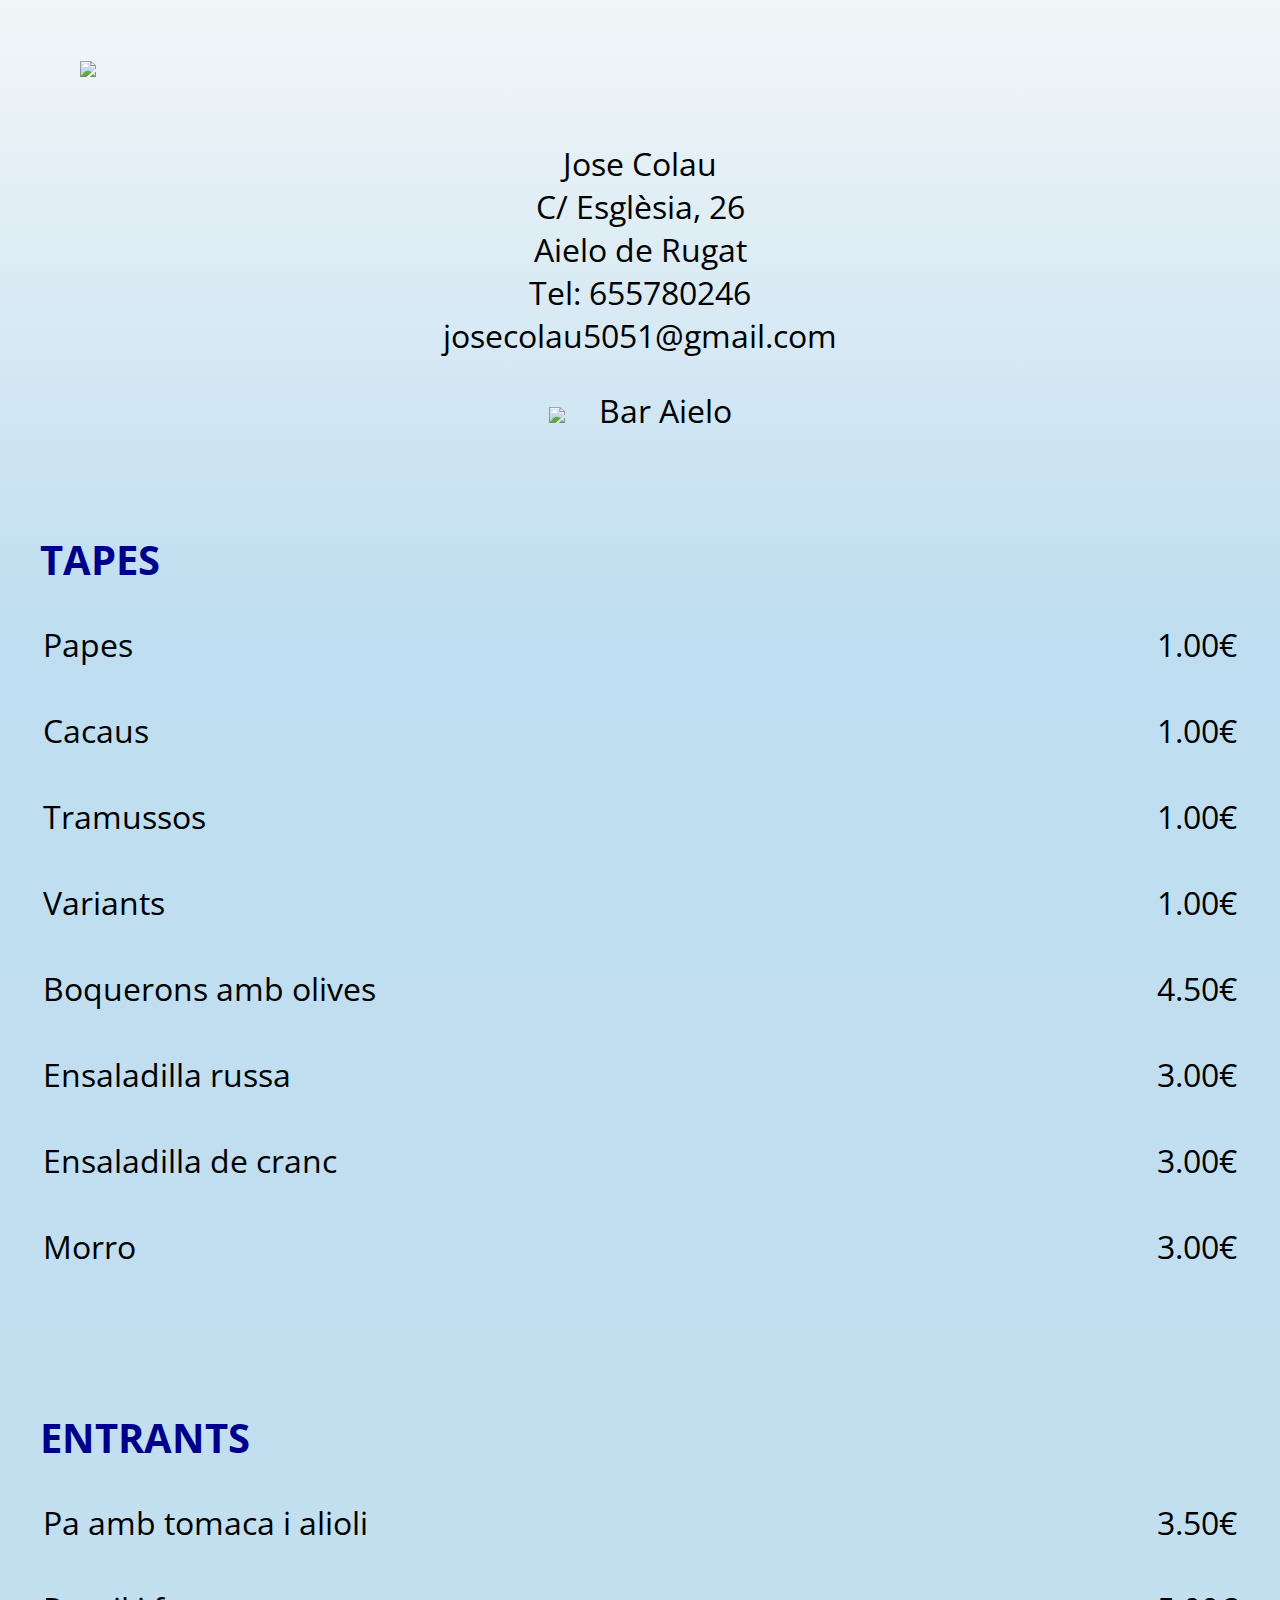
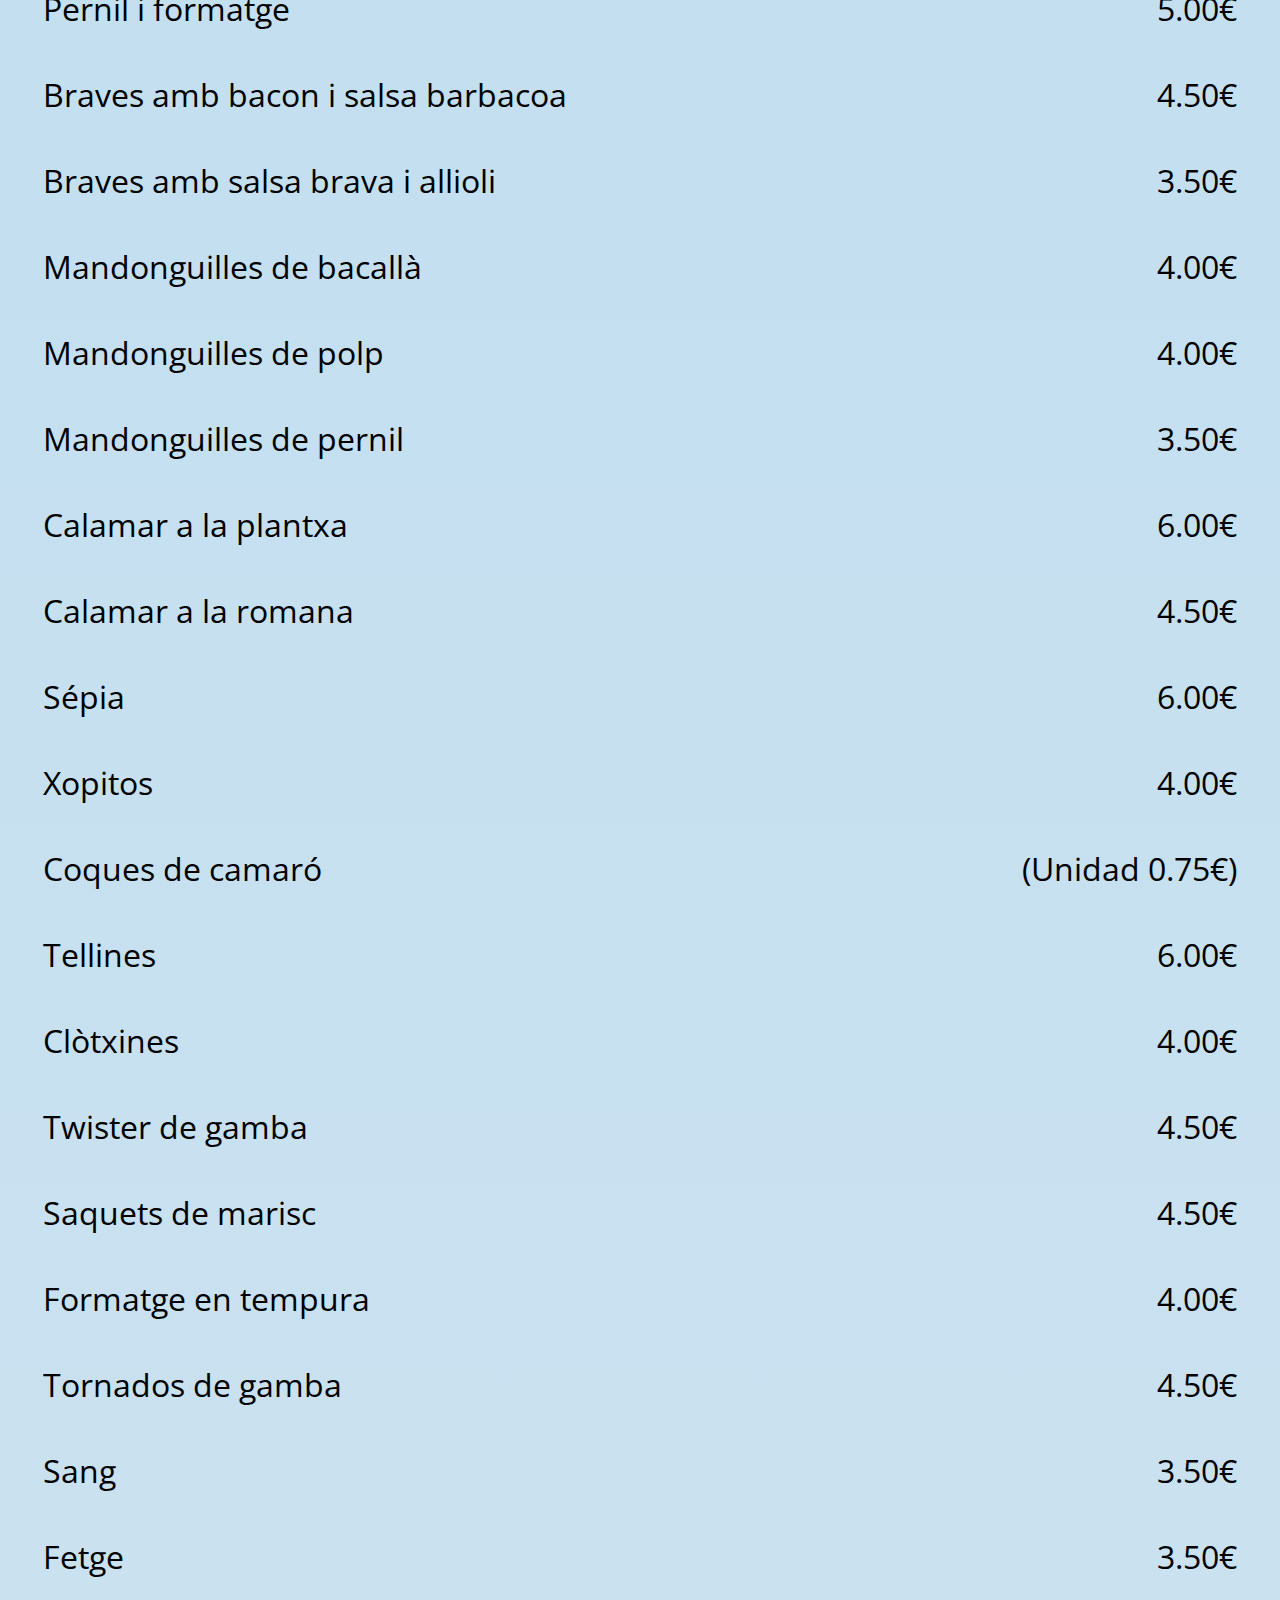
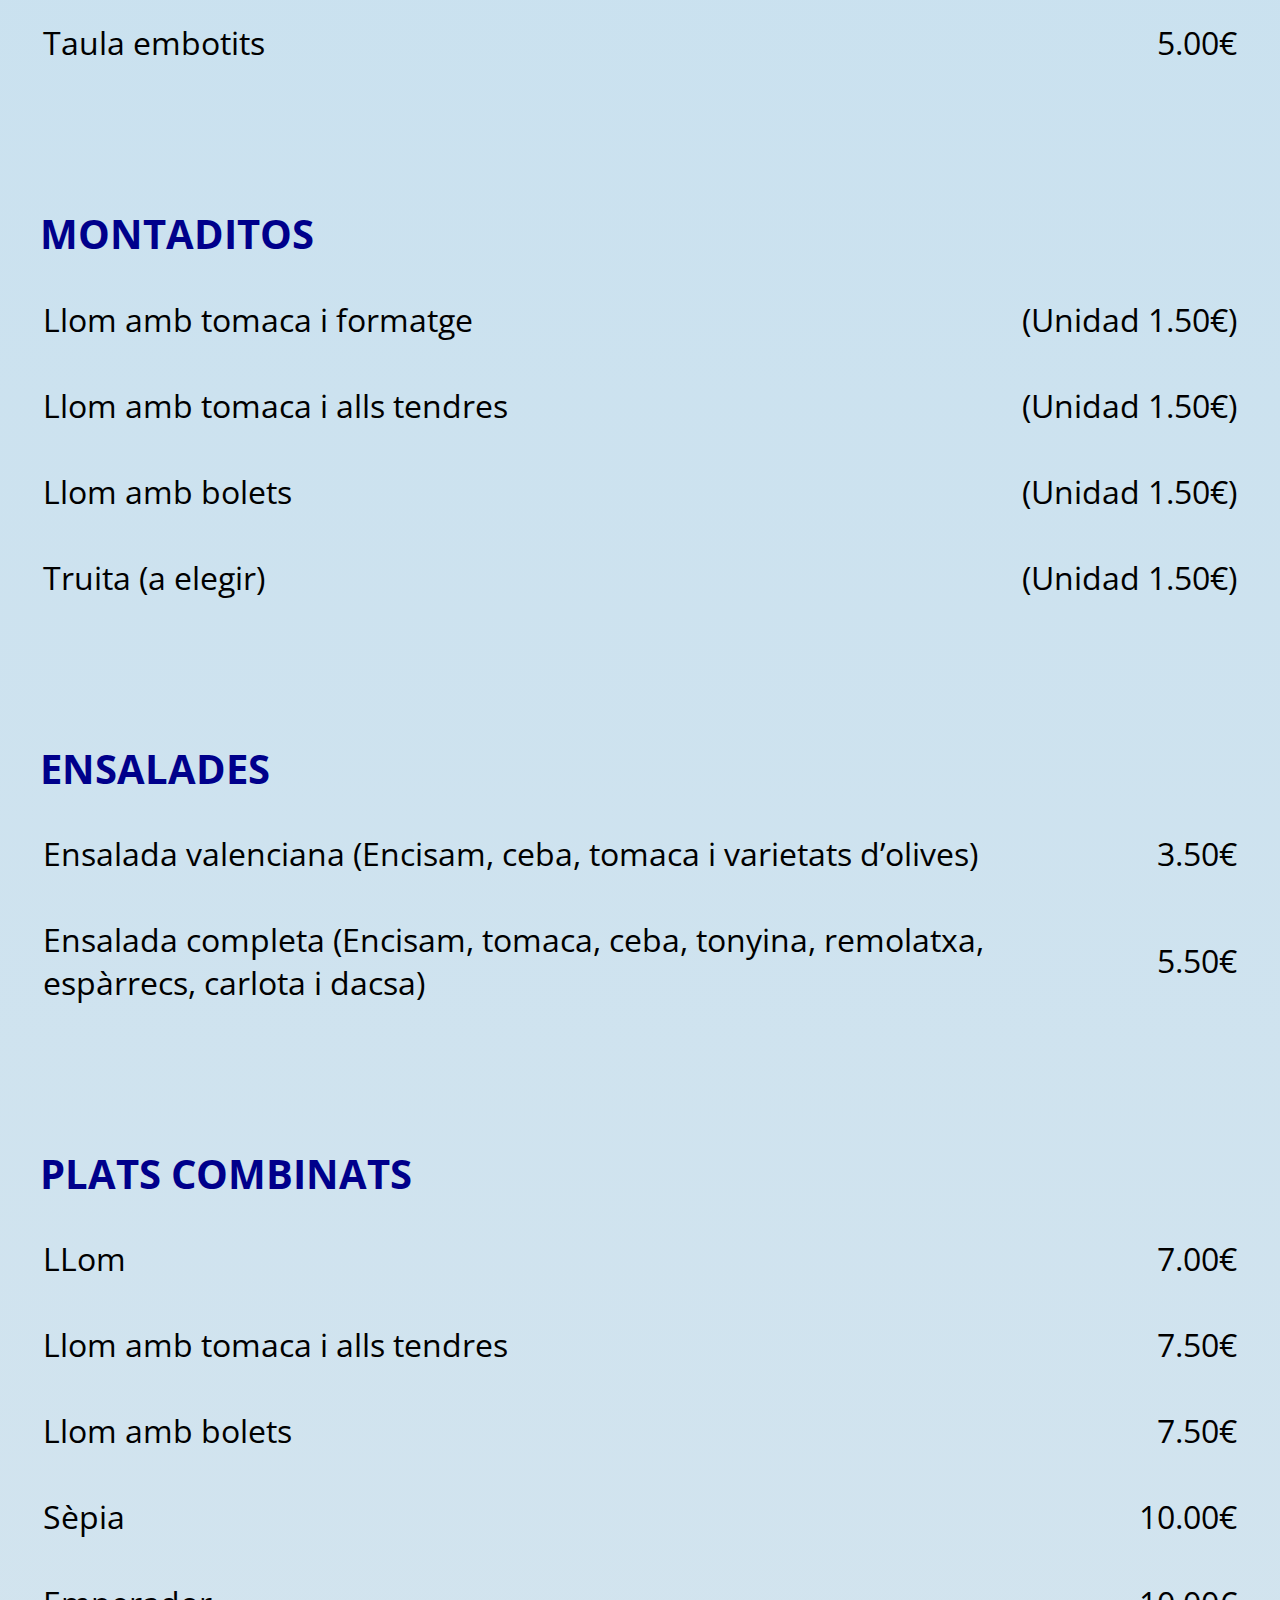
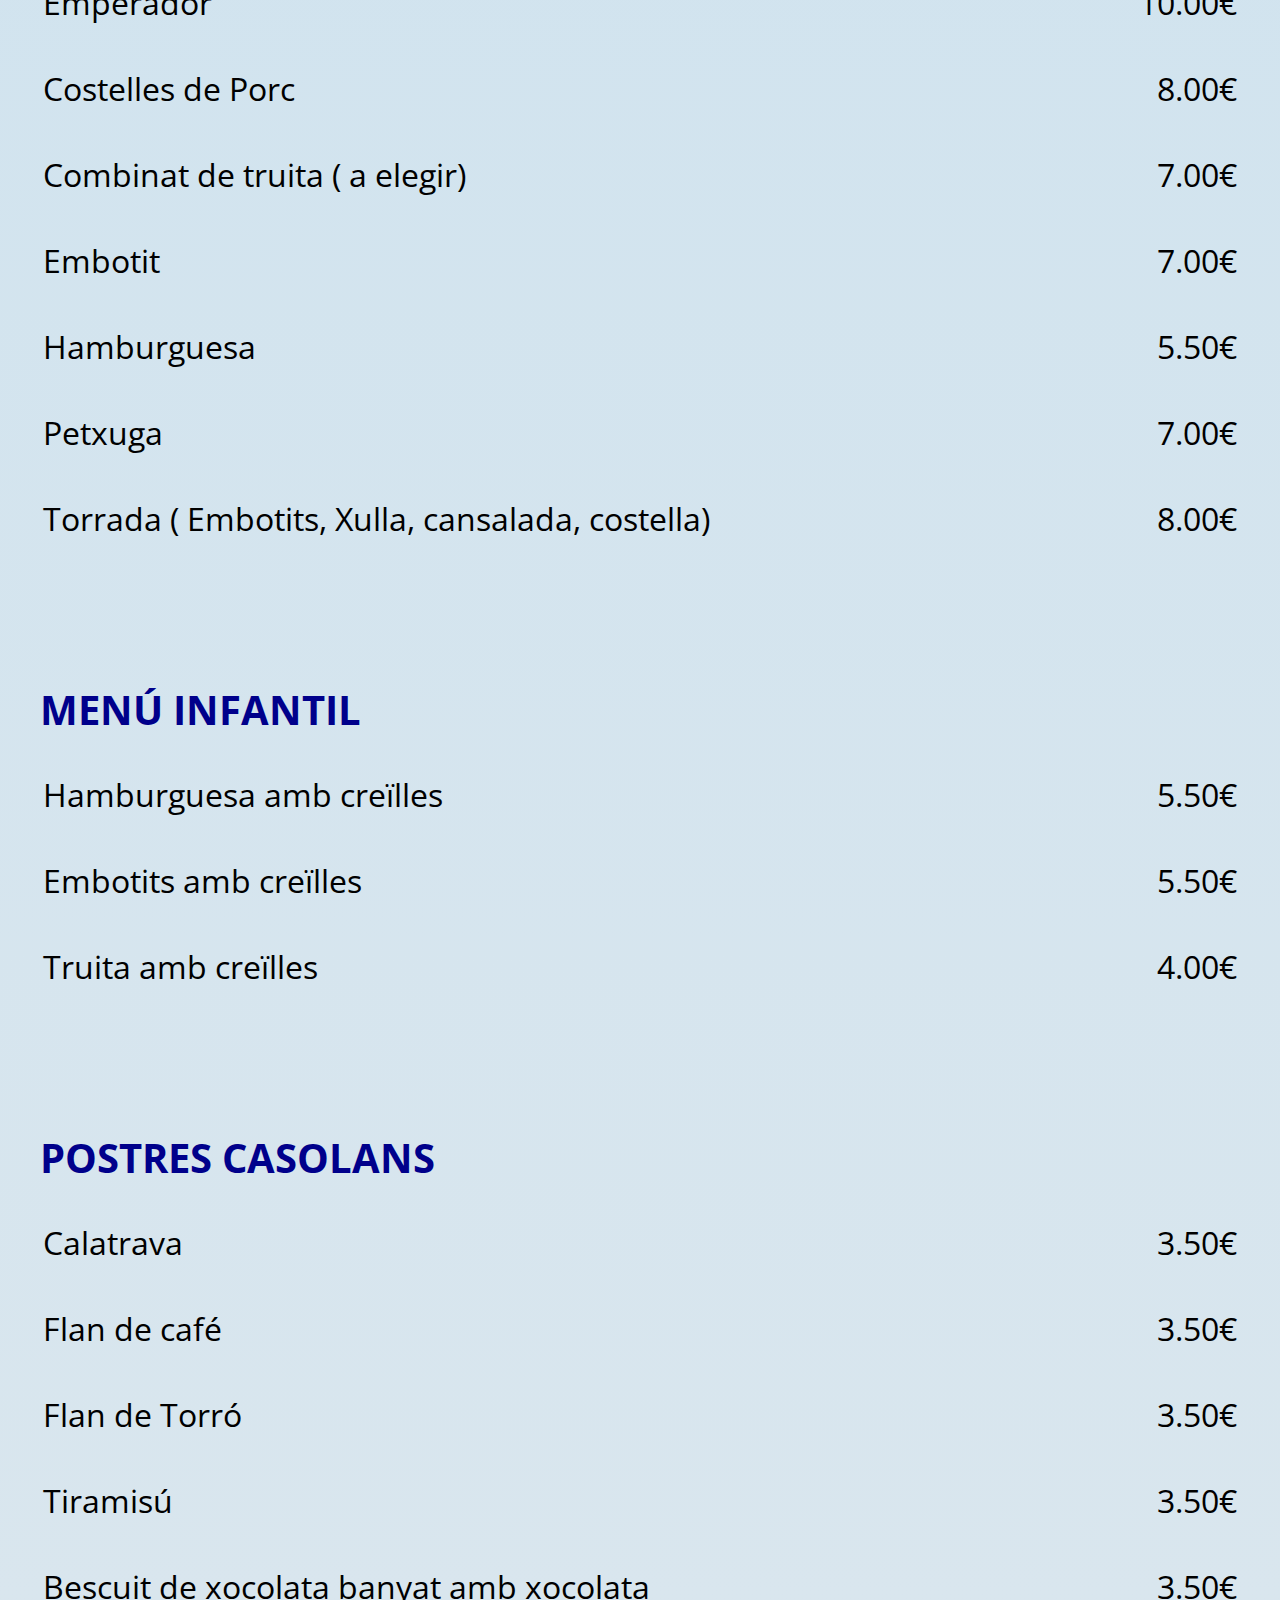
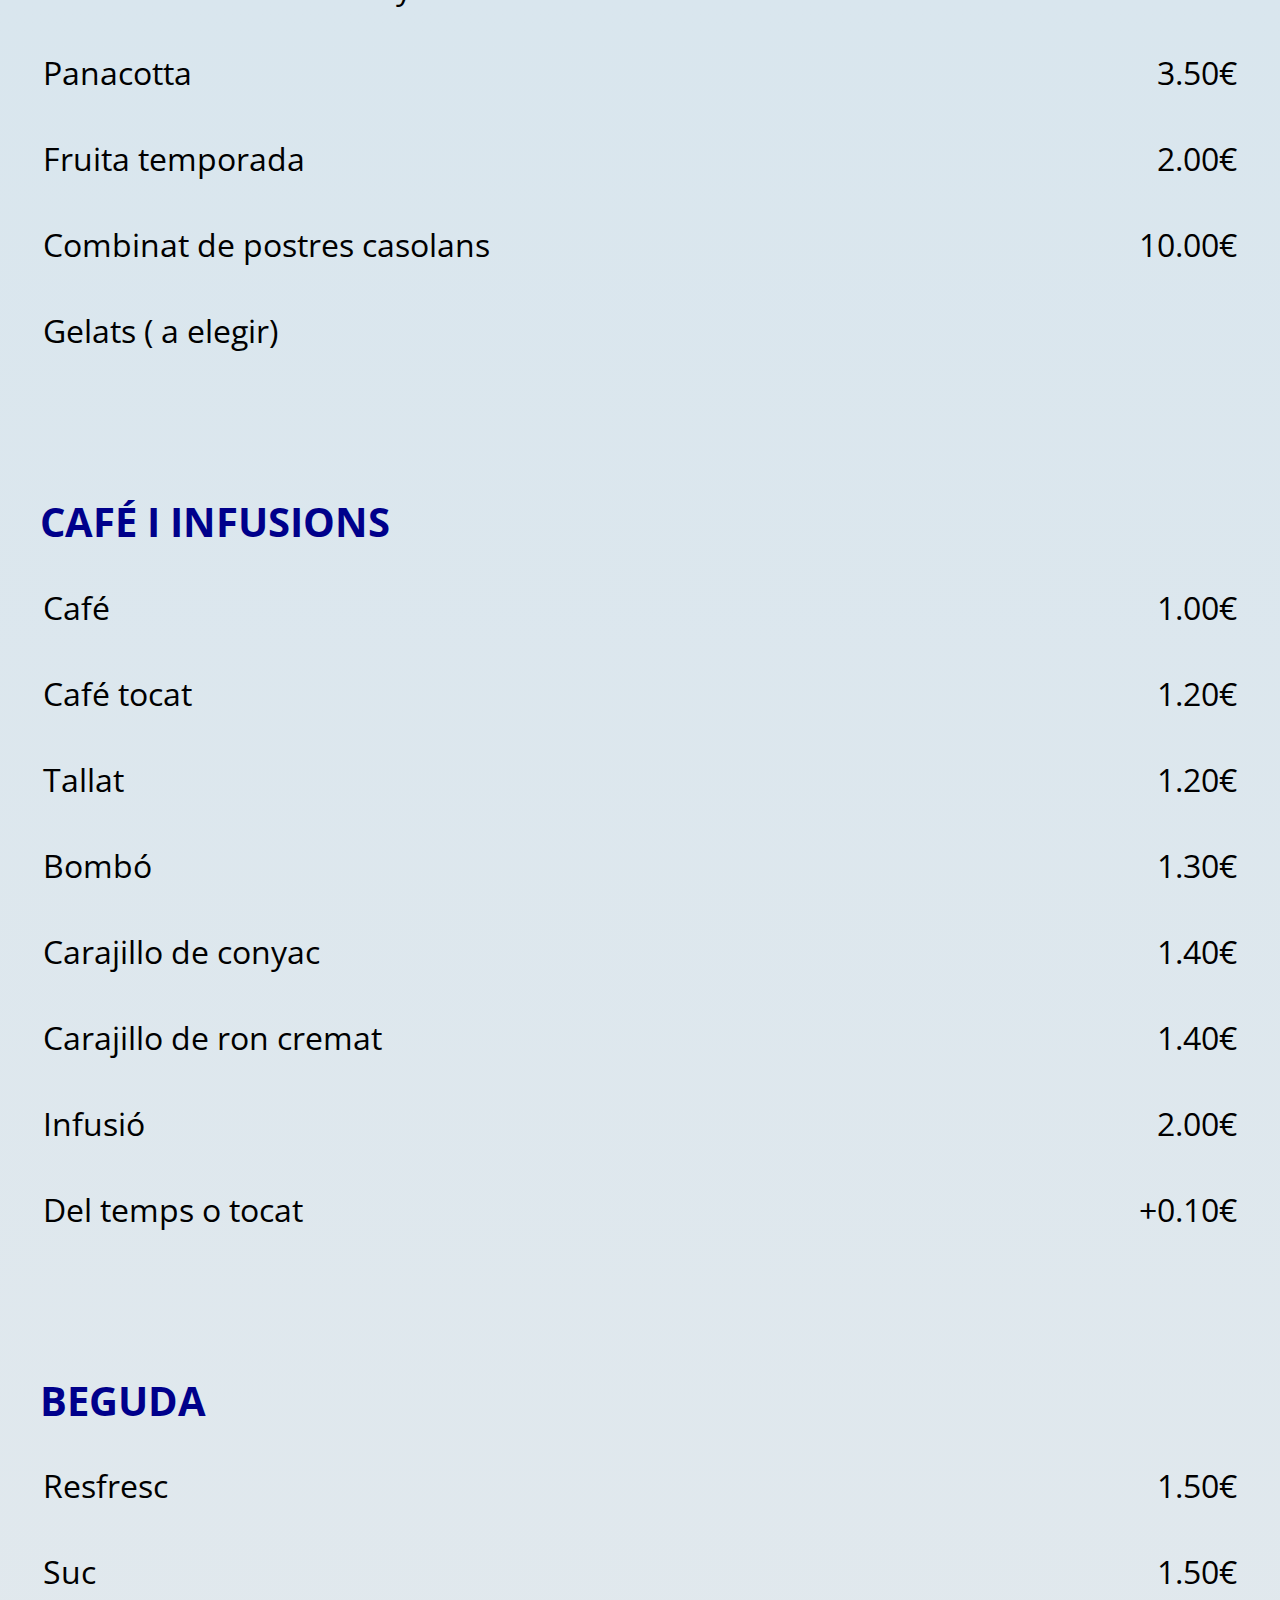
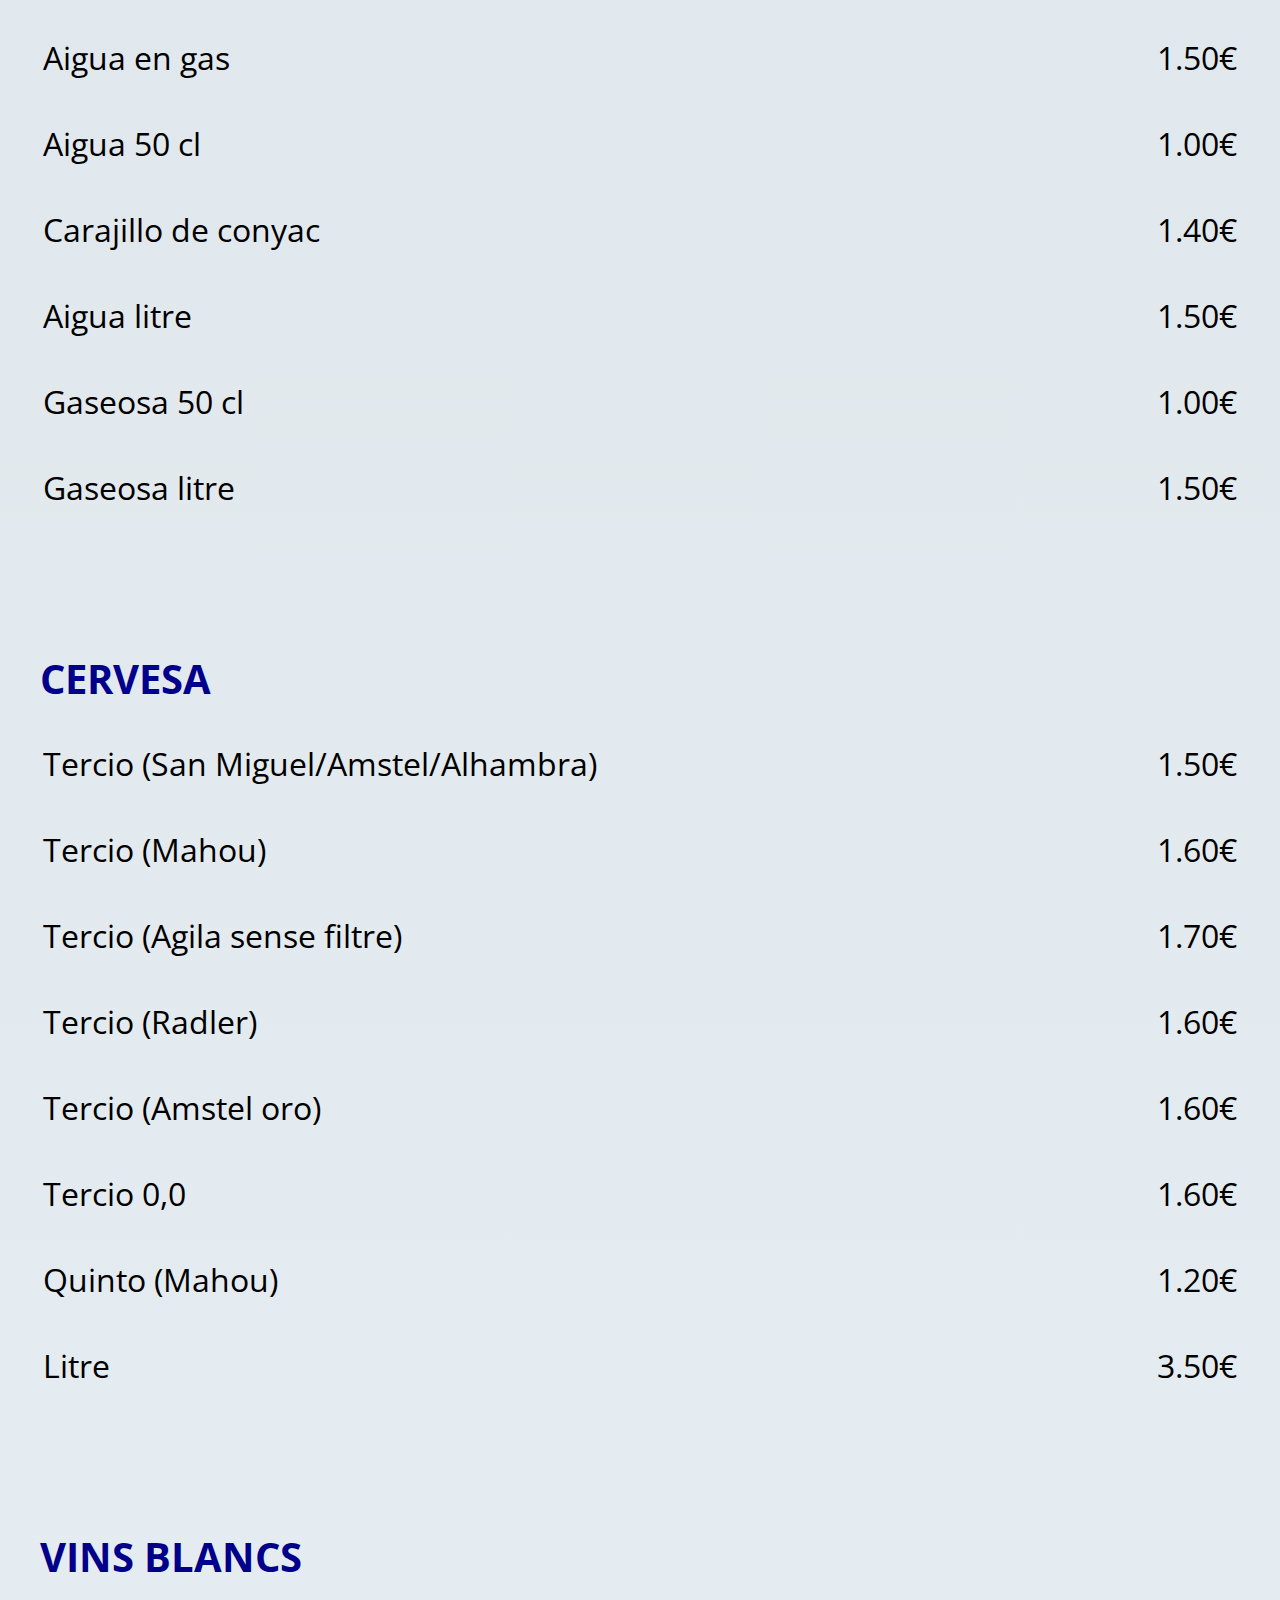
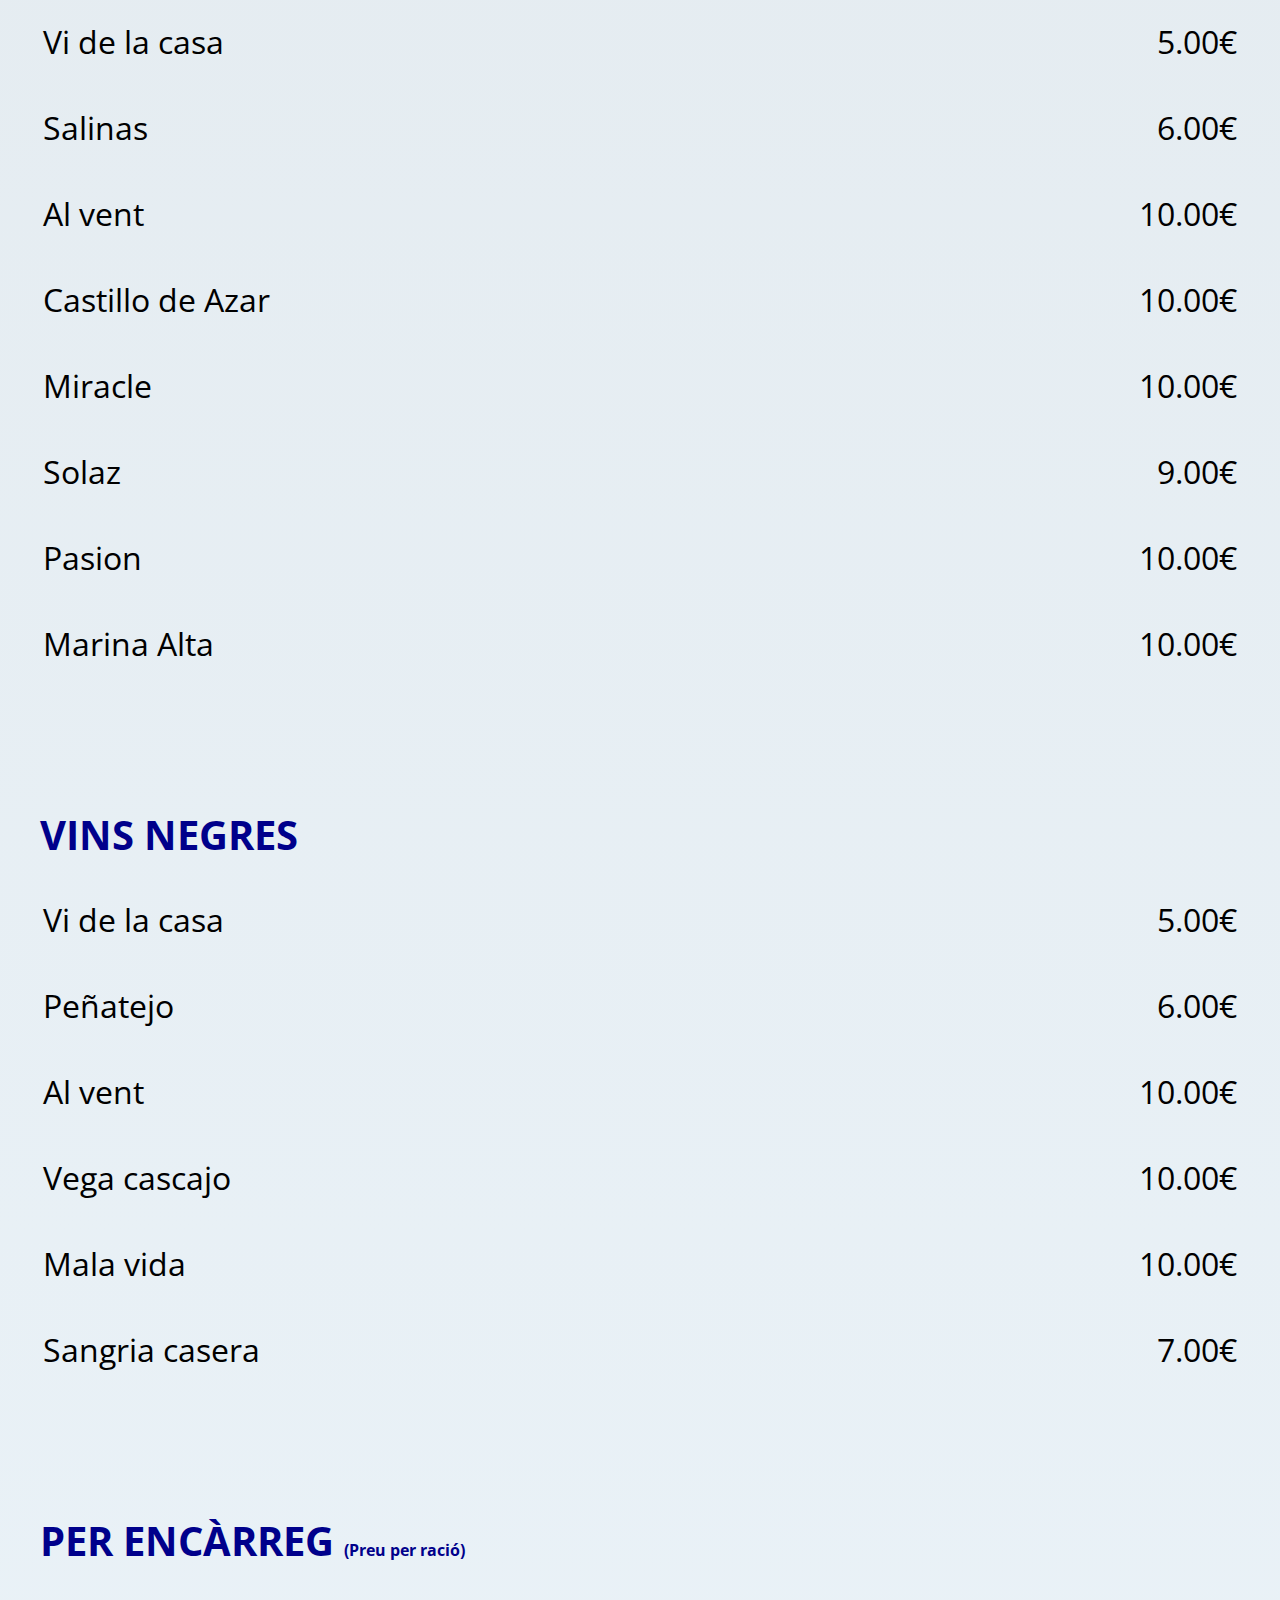
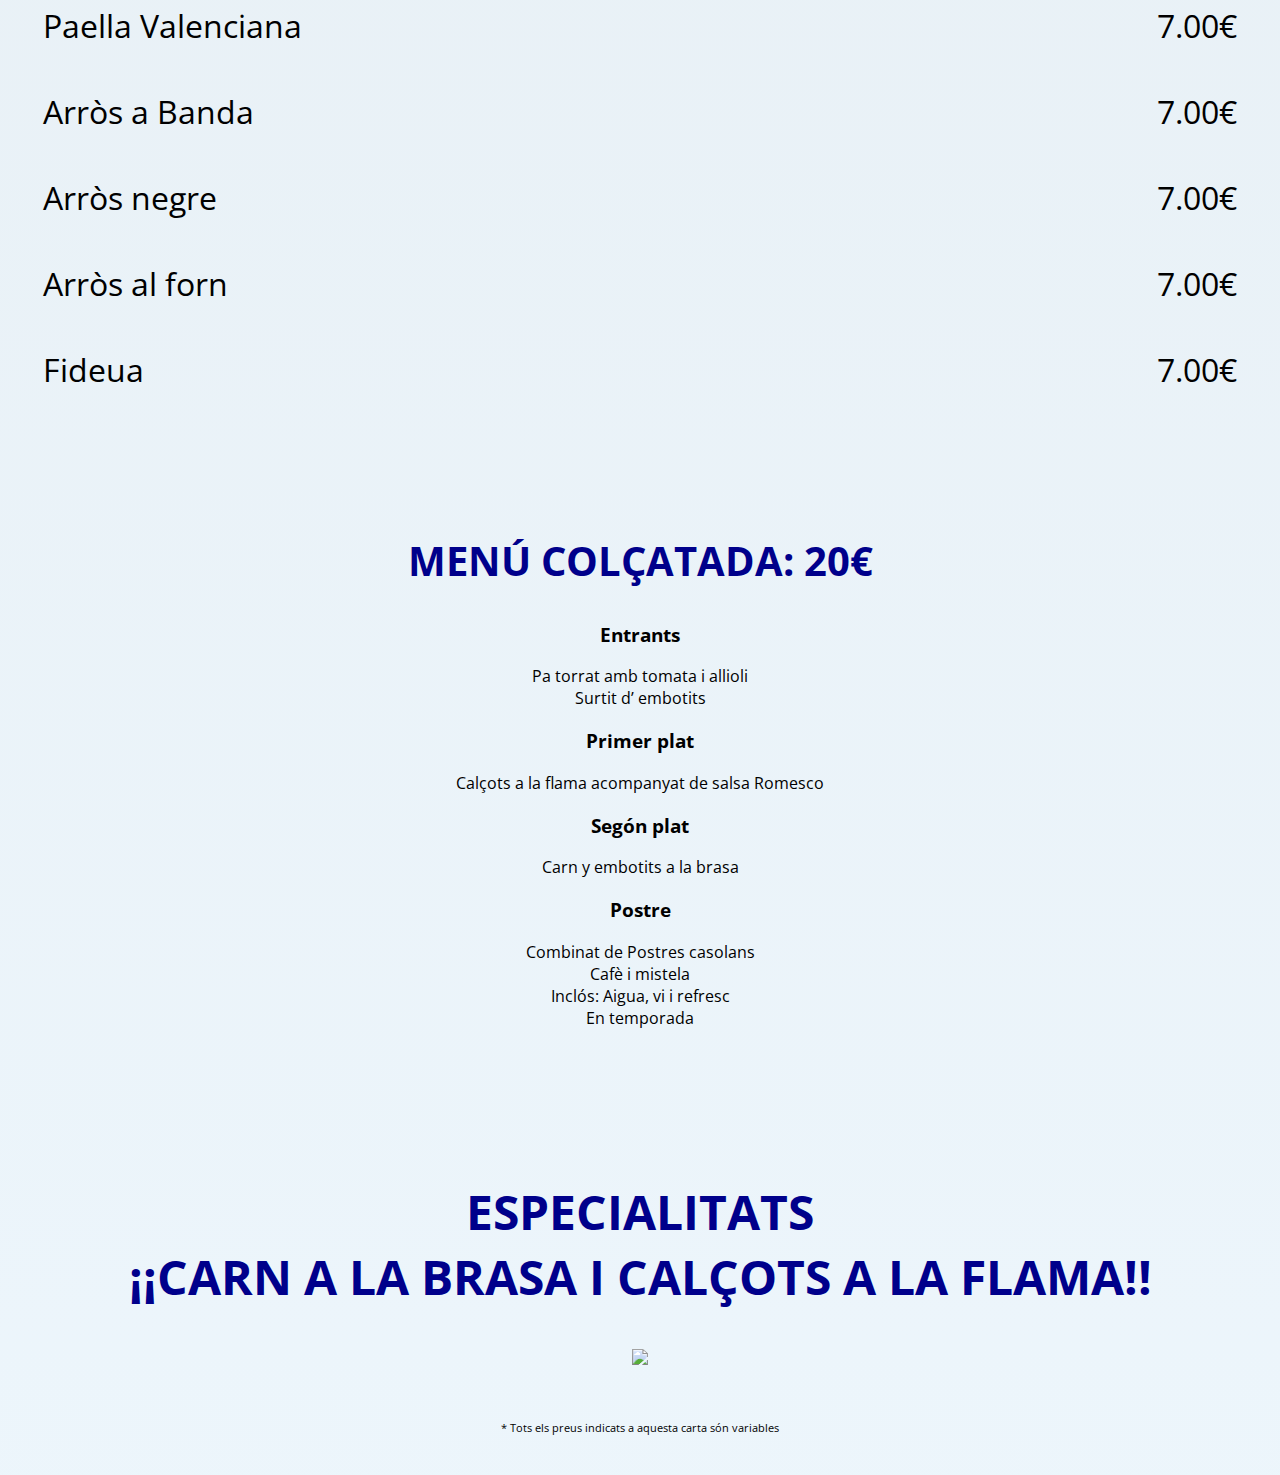
==== index.html @ 9ac9a5cc "Primera prueba con el qr de menús normal" ====
<!DOCTYPE html PUBLIC "-//W3C//DTD HTML 4.01//EN">
<html>

<head>
    <title>Carta Bar Aielo</title>
    <link href="https://fonts.googleapis.com/css2?family=Open+Sans&display=swap" rel="stylesheet">
    <style type="text/css">
        body {
            font-family: 'Open Sans', sans-serif;
            margin: 40px 20px;
            background: rgba(242, 246, 248, 1);
            background: -moz-linear-gradient(top, rgba(242, 246, 248, 1) 0%, rgba(189, 221, 240, 0.98) 5%, rgba(216, 225, 231, 0.74) 66%, rgba(224, 239, 249, 0.6) 100%);
            background: -webkit-gradient(left top, left bottom, color-stop(0%, rgba(242, 246, 248, 1)), color-stop(5%, rgba(189, 221, 240, 0.98)), color-stop(66%, rgba(216, 225, 231, 0.74)), color-stop(100%, rgba(224, 239, 249, 0.6)));
            background: -webkit-linear-gradient(top, rgba(242, 246, 248, 1) 0%, rgba(189, 221, 240, 0.98) 5%, rgba(216, 225, 231, 0.74) 66%, rgba(224, 239, 249, 0.6) 100%);
            background: -o-linear-gradient(top, rgba(242, 246, 248, 1) 0%, rgba(189, 221, 240, 0.98) 5%, rgba(216, 225, 231, 0.74) 66%, rgba(224, 239, 249, 0.6) 100%);
            background: -ms-linear-gradient(top, rgba(242, 246, 248, 1) 0%, rgba(189, 221, 240, 0.98) 5%, rgba(216, 225, 231, 0.74) 66%, rgba(224, 239, 249, 0.6) 100%);
            background: linear-gradient(to bottom, rgba(242, 246, 248, 1) 0%, rgba(189, 221, 240, 0.98) 5%, rgba(216, 225, 231, 0.74) 66%, rgba(224, 239, 249, 0.6) 100%);
            filter: progid:DXImageTransform.Microsoft.gradient(startColorstr='#f2f6f8', endColorstr='#e0eff9', GradientType=0);
        }

        .contenedorLogo {
            margin: 60px;
        }

        img.logo {
            width: 100%;
        }

        .titulo {
            font-size: 10em;
            text-align: center;
        }

        .datosPersonales {
            text-align: center;
            font-size: 2em;
        }

        .apartadoProducto {
            margin-top: 100px;
            padding: 0 20px;
            font-size: 2.5em;
            font-weight: bold;
            color: darkblue;
        }

        .tablaProductos {
            width: 100%;
            padding: 0 20px;
            font-size: 2em;

        }

        .tablaProductos tr td {
            padding-bottom: 40px;
        }

        .tablaProductos tr td:last-child {
            text-align: right;
            padding-left: 10px;
        }

        .calsotada {
            margin-top: 100px;
            text-align: center;
        }

        .especialidades {
            margin-top: 150px;
            font-size: 3em;
            text-align: center;
            padding: 0 20px;
            color: darkblue;
        }

        .calsots {
            text-align: center;
        }

        .subtitle {
            font-size: 70%;
            margin-top: 50px;
            text-align: center;
        }

        .facebook {
            text-align: center;
        }

        .iconoFace {
            width: 3em;
        }

        .facebook span {
            padding-left: 30px;
            font-size: 200%;
        }

        .facebook a {
            text-decoration: none;
            color: black;
        }
    </style>
</head>

<body>

    <div class="contenedorLogo">
        <img class="logo" src="logo.svg">
    </div>
    <!-- <h1 class="titulo">CARTA</h1> -->
    <p class="datosPersonales">
        Jose Colau<br>
        C/ Esglèsia, 26<br>
        Aielo de Rugat<br>
        Tel: 655780246<br>
        josecolau5051@gmail.com
    <div class="facebook">
        <a href="https://m.facebook.com/josecolauu/">
            <img class="iconoFace" src="face.png">
            <span>Bar Aielo</span>
        </a>
    </div>
    </p>

    <h2 class="apartadoProducto">TAPES</h2>
    <table class="tablaProductos">
        <tr>
            <td>Papes</td>
            <td>1.00€</td>
        </tr>
        <tr>
            <td>Cacaus</td>
            <td>1.00€</td>
        </tr>
        <tr>
            <td>Tramussos</td>
            <td>1.00€</td>
        </tr>
        <tr>
            <td>Variants</td>
            <td>1.00€</td>
        </tr>
        <tr>
            <td>Boquerons amb olives</td>
            <td>4.50€</td>
        </tr>
        <tr>
            <td>Ensaladilla russa</td>
            <td>3.00€</td>
        </tr>
        <tr>
            <td>Ensaladilla de cranc</td>
            <td>3.00€</td>
        </tr>
        <tr>
            <td>Morro</td>
            <td>3.00€</td>
        </tr>
    </table>

    <h2 class="apartadoProducto">ENTRANTS</h2>
    <table class="tablaProductos">
        <tr>
            <td>Pa amb tomaca i alioli</td>
            <td>3.50€</td>
        </tr>
        <tr>
            <td>Pernil i formatge</td>
            <td>5.00€</td>
        </tr>
        <tr>
            <td>Braves amb bacon i salsa barbacoa</td>
            <td>4.50€</td>
        </tr>
        <tr>
            <td>Braves amb salsa brava i allioli</td>
            <td>3.50€</td>
        </tr>
        <tr>
            <td>Mandonguilles de bacallà</td>
            <td>4.00€</td>
        </tr>
        <tr>
            <td>Mandonguilles de polp</td>
            <td>4.00€</td>
        </tr>
        <tr>
            <td>Mandonguilles de pernil</td>
            <td>3.50€</td>
        </tr>
        <tr>
            <td>Calamar a la plantxa</td>
            <td>6.00€</td>
        </tr>
        <tr>
            <td>Calamar a la romana</td>
            <td>4.50€</td>
        </tr>
        <tr>
            <td>Sépia</td>
            <td>6.00€</td>
        </tr>
        <tr>
            <td>Xopitos</td>
            <td>4.00€</td>
        </tr>
        <tr>
            <td>Coques de camaró</td>
            <td>(Unidad 0.75€)</td>
        </tr>
        <tr>
            <td>Tellines</td>
            <td>6.00€</td>
        </tr>
        <tr>
            <td>Clòtxines</td>
            <td>4.00€</td>
        </tr>
        <tr>
            <td>Twister de gamba</td>
            <td>4.50€</td>
        </tr>
        <tr>
            <td>Saquets de marisc</td>
            <td>4.50€</td>
        </tr>
        <tr>
            <td>Formatge en tempura</td>
            <td>4.00€</td>
        </tr>
        <tr>
            <td>Tornados de gamba</td>
            <td>4.50€</td>
        </tr>
        <tr>
            <td>Sang</td>
            <td>3.50€</td>
        </tr>
        <tr>
            <td>Fetge</td>
            <td>3.50€</td>
        </tr>
        <tr>
            <td>Taula embotits</td>
            <td>5.00€</td>
        </tr>
    </table>

    <h2 class="apartadoProducto">MONTADITOS</h2>
    <table class="tablaProductos">

        <tr>
            <td>Llom amb tomaca i formatge</td>
            <td>(Unidad 1.50€)</td>
        </tr>
        <tr>
            <td>Llom amb tomaca i alls tendres</td>
            <td>(Unidad 1.50€)</td>
        </tr>
        <tr>
            <td>Llom amb bolets</td>
            <td>(Unidad 1.50€)</td>
        </tr>
        <tr>
            <td>Truita (a elegir)</td>
            <td>(Unidad 1.50€)</td>
        </tr>
    </table>

    <h2 class="apartadoProducto">ENSALADES</h2>
    <table class="tablaProductos">
        <tr>
            <td>Ensalada valenciana (Encisam, ceba, tomaca i varietats d’olives)</td>
            <td>3.50€</td>
        </tr>
        <tr>
            <td>Ensalada completa (Encisam, tomaca, ceba, tonyina, remolatxa, espàrrecs, carlota i dacsa)</td>
            <td>5.50€</td>
        </tr>
    </table>

    <h2 class="apartadoProducto">PLATS COMBINATS</h2>
    <table class="tablaProductos">
        <tr>
            <td>LLom</td>
            <td>7.00€</td>
        </tr>
        <tr>
            <td>Llom amb tomaca i alls tendres</td>
            <td>7.50€</td>
        </tr>
        <tr>
            <td>Llom amb bolets</td>
            <td>7.50€</td>
        </tr>
        <tr>
            <td>Sèpia</td>
            <td>10.00€</td>
        </tr>
        <tr>
            <td>Emperador</td>
            <td>10.00€</td>
        </tr>
        <tr>
            <td>Costelles de Porc</td>
            <td>8.00€</td>
        </tr>
        <tr>
            <td>Combinat de truita ( a elegir)</td>
            <td>7.00€</td>
        </tr>
        <tr>
            <td>Embotit</td>
            <td>7.00€</td>
        </tr>
        <tr>
            <td>Hamburguesa</td>
            <td>5.50€</td>
        </tr>
        <tr>
            <td>Petxuga</td>
            <td>7.00€</td>
        </tr>
        <tr>
            <td>Torrada ( Embotits, Xulla, cansalada, costella)</td>
            <td>8.00€</td>
        </tr>
    </table>

    <h2 class="apartadoProducto">MENÚ INFANTIL</h2>
    <table class="tablaProductos">
        <tr>
            <td>Hamburguesa amb creïlles</td>
            <td>5.50€</td>
        </tr>
        <tr>
            <td>Embotits amb creïlles</td>
            <td>5.50€</td>
        </tr>
        <tr>
            <td>Truita amb creïlles</td>
            <td>4.00€</td>
        </tr>
    </table>

    <h2 class="apartadoProducto">POSTRES CASOLANS</h2>
    <table class="tablaProductos">
        <tr>
            <td>Calatrava</td>
            <td>3.50€</td>
        </tr>
        <tr>
            <td>Flan de café</td>
            <td>3.50€</td>
        </tr>
        <tr>
            <td>Flan de Torró</td>
            <td>3.50€</td>
        </tr>
        <tr>
            <td>Tiramisú</td>
            <td>3.50€</td>
        </tr>
        <tr>
            <td>Bescuit de xocolata banyat amb xocolata</td>
            <td>3.50€</td>
        </tr>
        <tr>
            <td>Panacotta</td>
            <td>3.50€</td>
        </tr>
        <tr>
            <td>Fruita temporada</td>
            <td>2.00€</td>
        </tr>
        <tr>
            <td>Combinat de postres casolans</td>
            <td>10.00€</td>
        </tr>
        <tr>
            <td>Gelats ( a elegir)</td>
            <td></td>
        </tr>
    </table>

    <h2 class="apartadoProducto">CAFÉ I INFUSIONS</h2>
    <table class="tablaProductos">
        <tr>
            <td>Café</td>
            <td>1.00€</td>
        </tr>
        <tr>
            <td>Café tocat</td>
            <td>1.20€</td>
        </tr>
        <tr>
            <td>Tallat</td>
            <td>1.20€</td>
        </tr>
        <tr>
            <td>Bombó</td>
            <td>1.30€</td>
        </tr>
        <tr>
            <td>Carajillo de conyac</td>
            <td>1.40€</td>
        </tr>
        <tr>
            <td>Carajillo de ron cremat</td>
            <td>1.40€</td>
        </tr>
        <tr>
            <td>Infusió</td>
            <td>2.00€</td>
        </tr>
        <tr>
            <td>Del temps o tocat</td>
            <td>+0.10€</td>
        </tr>
    </table>

    <h2 class="apartadoProducto">BEGUDA</h2>
    <table class="tablaProductos">
        <tr>
            <td>Resfresc</td>
            <td>1.50€</td>
        </tr>
        <tr>
            <td>Suc</td>
            <td>1.50€</td>
        </tr>
        <tr>
            <td>Aigua en gas</td>
            <td>1.50€</td>
        </tr>
        <tr>
            <td>Aigua 50 cl</td>
            <td>1.00€</td>
        </tr>
        <tr>
            <td>Carajillo de conyac</td>
            <td>1.40€</td>
        </tr>
        <tr>
            <td>Aigua litre</td>
            <td>1.50€</td>
        </tr>
        <tr>
            <td>Gaseosa 50 cl</td>
            <td>1.00€</td>
        </tr>
        <tr>
            <td>Gaseosa litre</td>
            <td>1.50€</td>
        </tr>
    </table>

    <h2 class="apartadoProducto">CERVESA</h2>
    <table class="tablaProductos">
        <tr>
            <td>Tercio (San Miguel/Amstel/Alhambra)</td>
            <td>1.50€</td>
        </tr>
        <tr>
            <td>Tercio (Mahou)</td>
            <td>1.60€</td>
        </tr>
        <tr>
            <td>Tercio (Agila sense filtre)</td>
            <td>1.70€</td>
        </tr>
        <tr>
            <td>Tercio (Radler)</td>
            <td>1.60€</td>
        </tr>
        <tr>
            <td>Tercio (Amstel oro)</td>
            <td>1.60€</td>
        </tr>
        <tr>
            <td>Tercio 0,0</td>
            <td>1.60€</td>
        </tr>
        <tr>
            <td>Quinto (Mahou)</td>
            <td>1.20€</td>
        </tr>
        <tr>
            <td>Litre</td>
            <td>3.50€</td>
        </tr>
    </table>

    <h2 class="apartadoProducto">VINS BLANCS</h2>
    <table class="tablaProductos">
        <tr>
            <td>Vi de la casa</td>
            <td>5.00€</td>
        </tr>
        <tr>
            <td>Salinas</td>
            <td>6.00€</td>
        </tr>
        <tr>
            <td>Al vent</td>
            <td>10.00€</td>
        </tr>
        <tr>
            <td>Castillo de Azar</td>
            <td>10.00€</td>
        </tr>
        <tr>
            <td>Miracle</td>
            <td>10.00€</td>
        </tr>
        <tr>
            <td>Solaz</td>
            <td>9.00€</td>
        </tr>
        <tr>
            <td>Pasion</td>
            <td>10.00€</td>
        </tr>
        <tr>
            <td>Marina Alta</td>
            <td>10.00€</td>
        </tr>
    </table>

    <h2 class="apartadoProducto">VINS NEGRES</h2>
    <table class="tablaProductos">
        <tr>
            <td>Vi de la casa</td>
            <td>5.00€</td>
        </tr>
        <tr>
            <td>Peñatejo</td>
            <td>6.00€</td>
        </tr>
        <tr>
            <td>Al vent</td>
            <td>10.00€</td>
        </tr>
        <tr>
            <td>Vega cascajo</td>
            <td>10.00€</td>
        </tr>
        <tr>
            <td>Mala vida</td>
            <td>10.00€</td>
        </tr>
        <tr>
            <td>Sangria casera</td>
            <td>7.00€</td>
        </tr>
    </table>

    <h2 class="apartadoProducto">PER ENCÀRREG <span style="font-size: 40%">(Preu per ració)</span></h2>
    <table class="tablaProductos">
        <tr>
            <td>Paella Valenciana</td>
            <td>7.00€</td>
        </tr>
        <tr>
            <td>Arròs a Banda</td>
            <td>7.00€</td>
        </tr>
        <tr>
            <td>Arròs negre</td>
            <td>7.00€</td>
        </tr>
        <tr>
            <td>Arròs al forn</td>
            <td>7.00€</td>
        </tr>
        <tr>
            <td>Fideua</td>
            <td>7.00€</td>
        </tr>
    </table>

    <div class="calsotada">
        <h2 class="apartadoProducto">MENÚ COLÇATADA: 20€</h2>
        <h3>Entrants</h3>
        Pa torrat amb tomata i allioli<br>
        Surtit d’ embotits
        <h3>Primer plat</h3>
        Calçots a la flama acompanyat de salsa Romesco
        <h3>Segón plat</h3>
        Carn y embotits a la brasa
        <h3>Postre</h3>
        Combinat de Postres casolans<br>
        Cafè i mistela<br>
        Inclós: Aigua, vi i refresc<br>
        En temporada
    </div>

    <h2 class="especialidades">
        ESPECIALITATS<br>
        ¡¡CARN A LA BRASA I CALÇOTS A LA FLAMA!!
    </h2>

    <div class="calsots">
        <img src="calsots.png">
    </div>

    <div class="subtitle">* Tots els preus indicats a aquesta carta són variables</div>

</body>

</html>
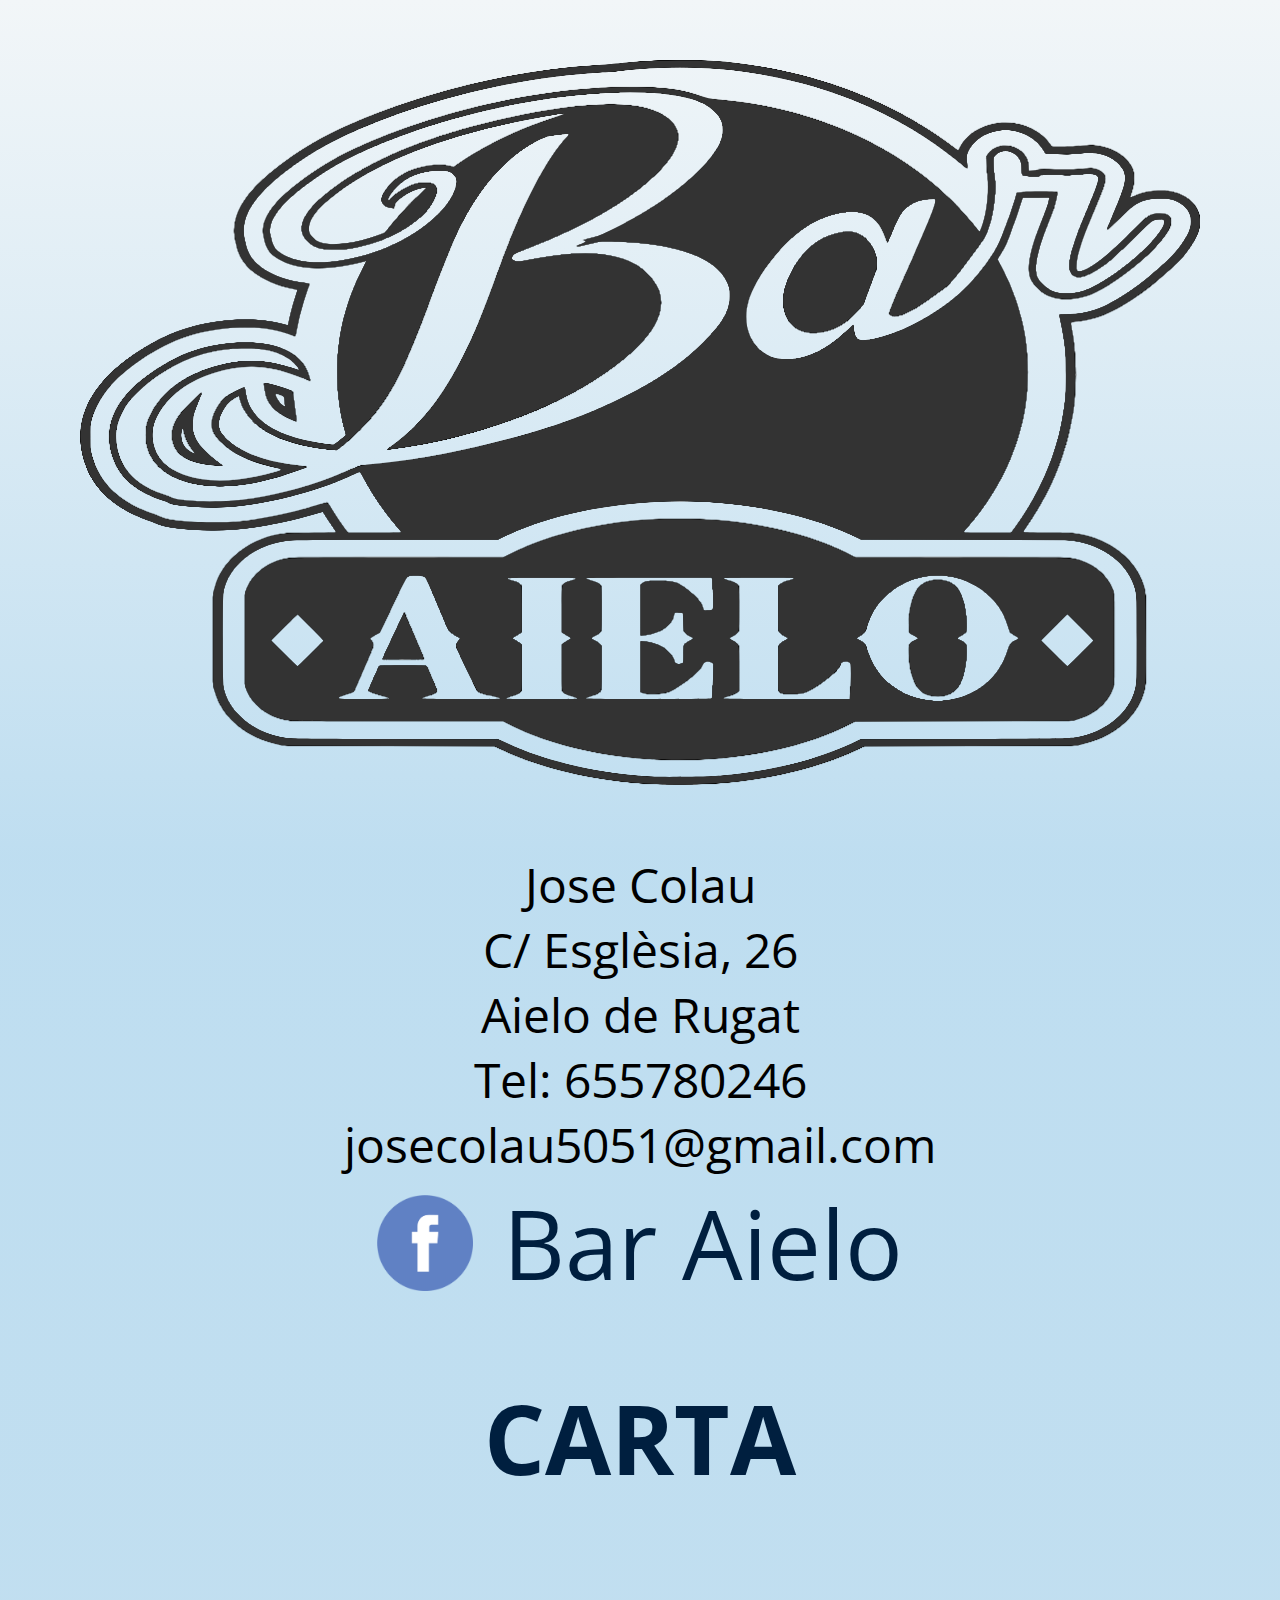
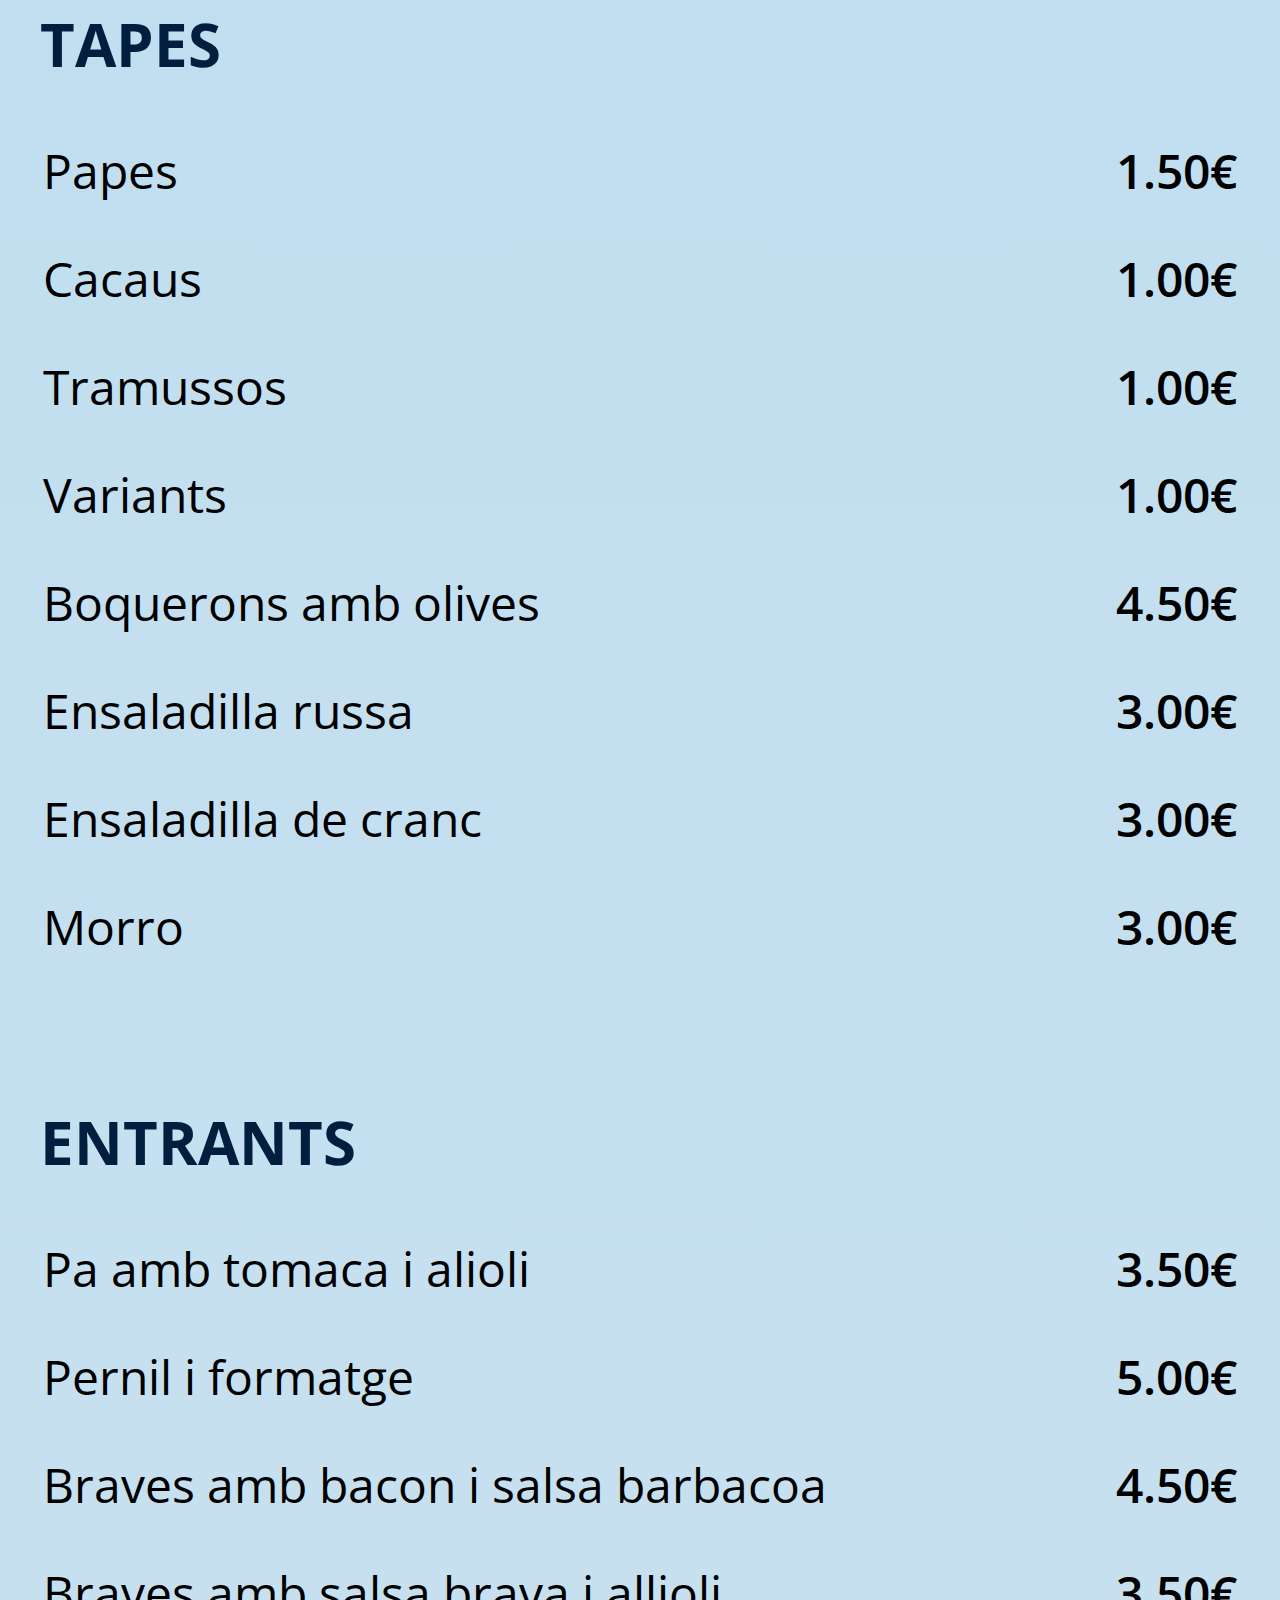
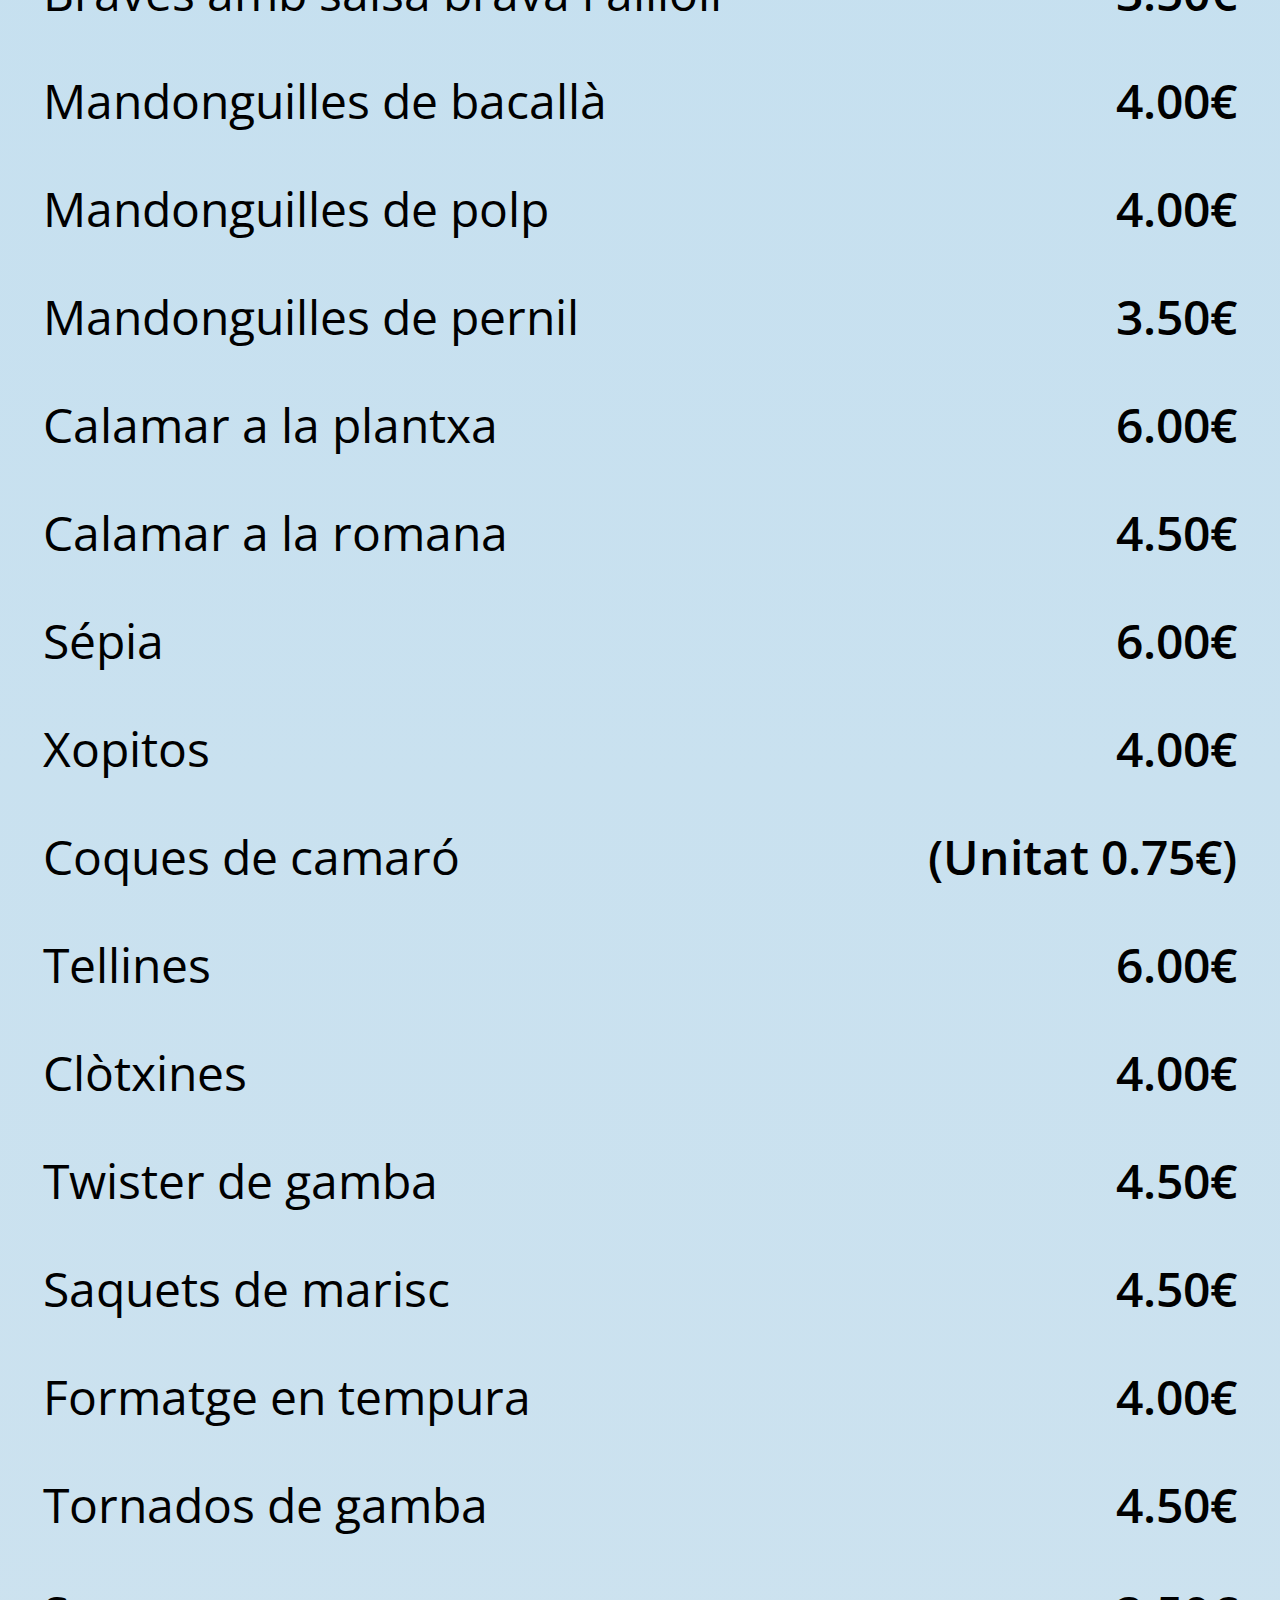
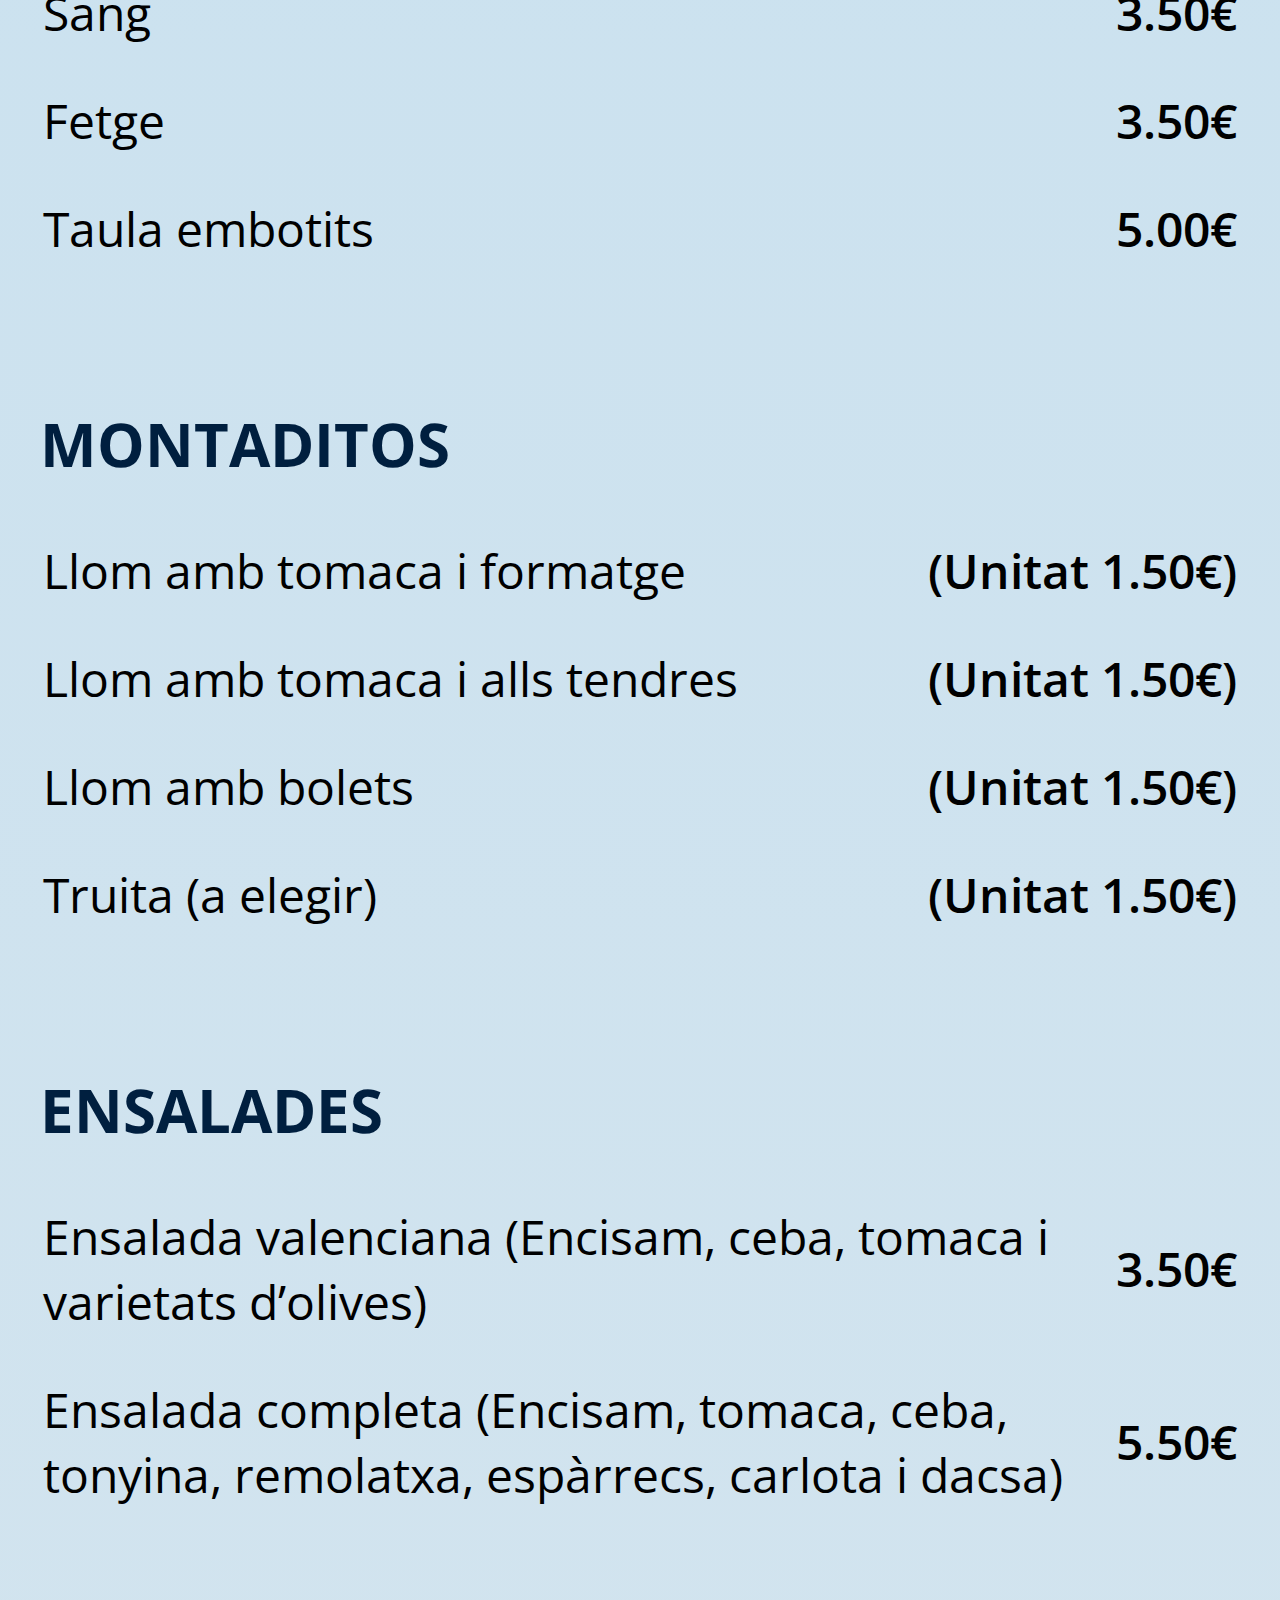
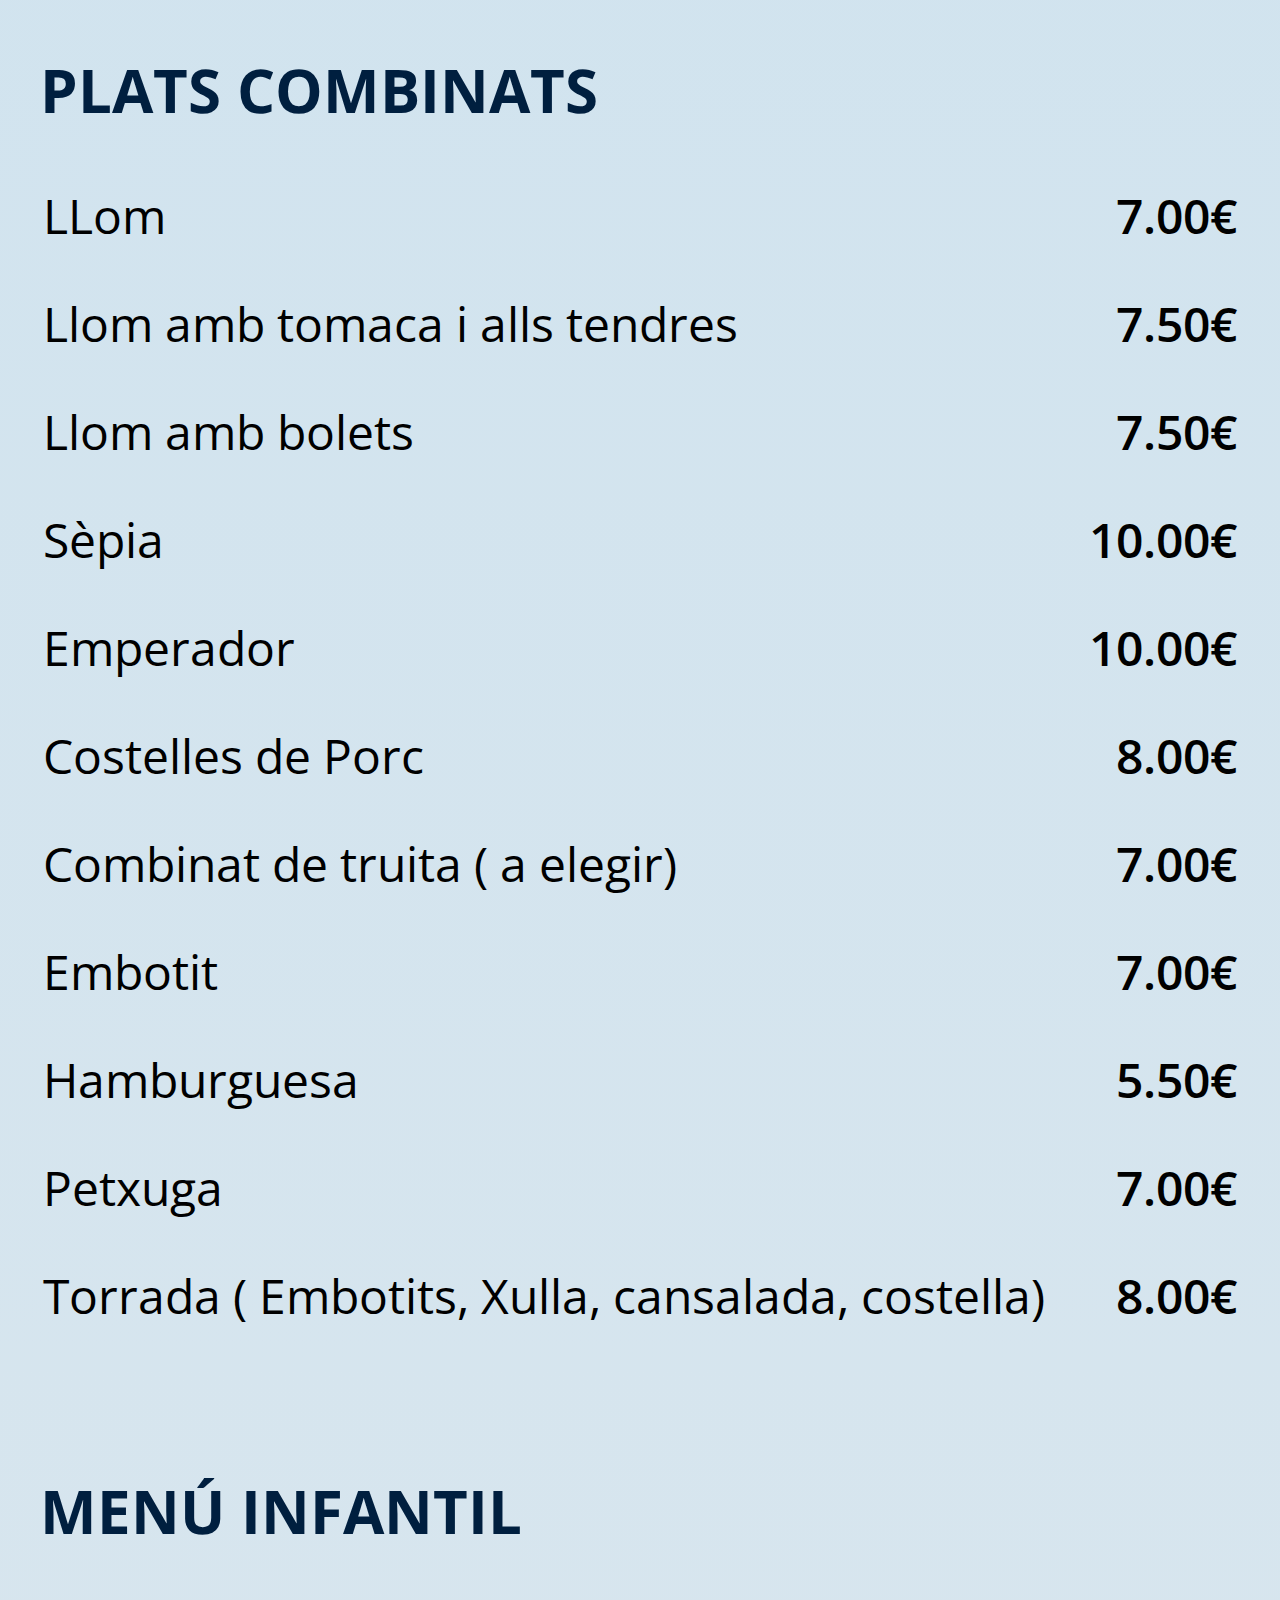
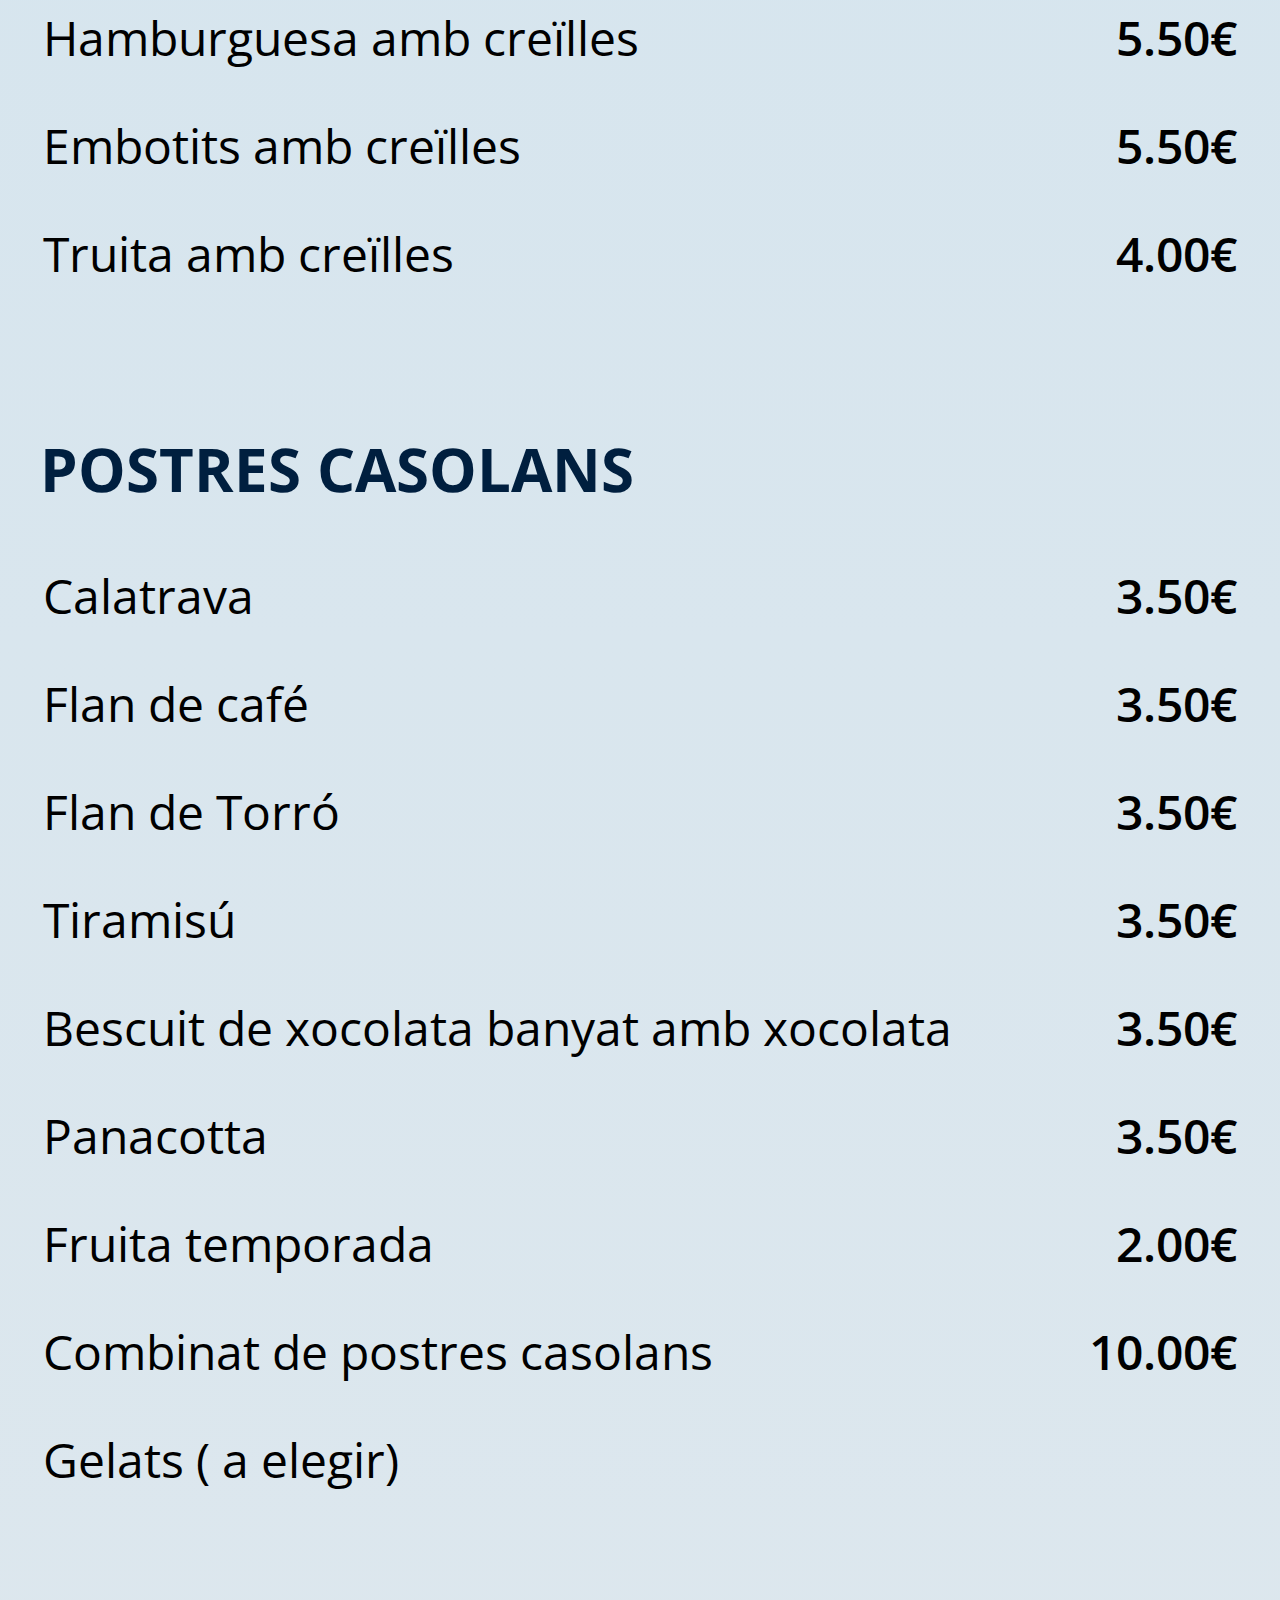
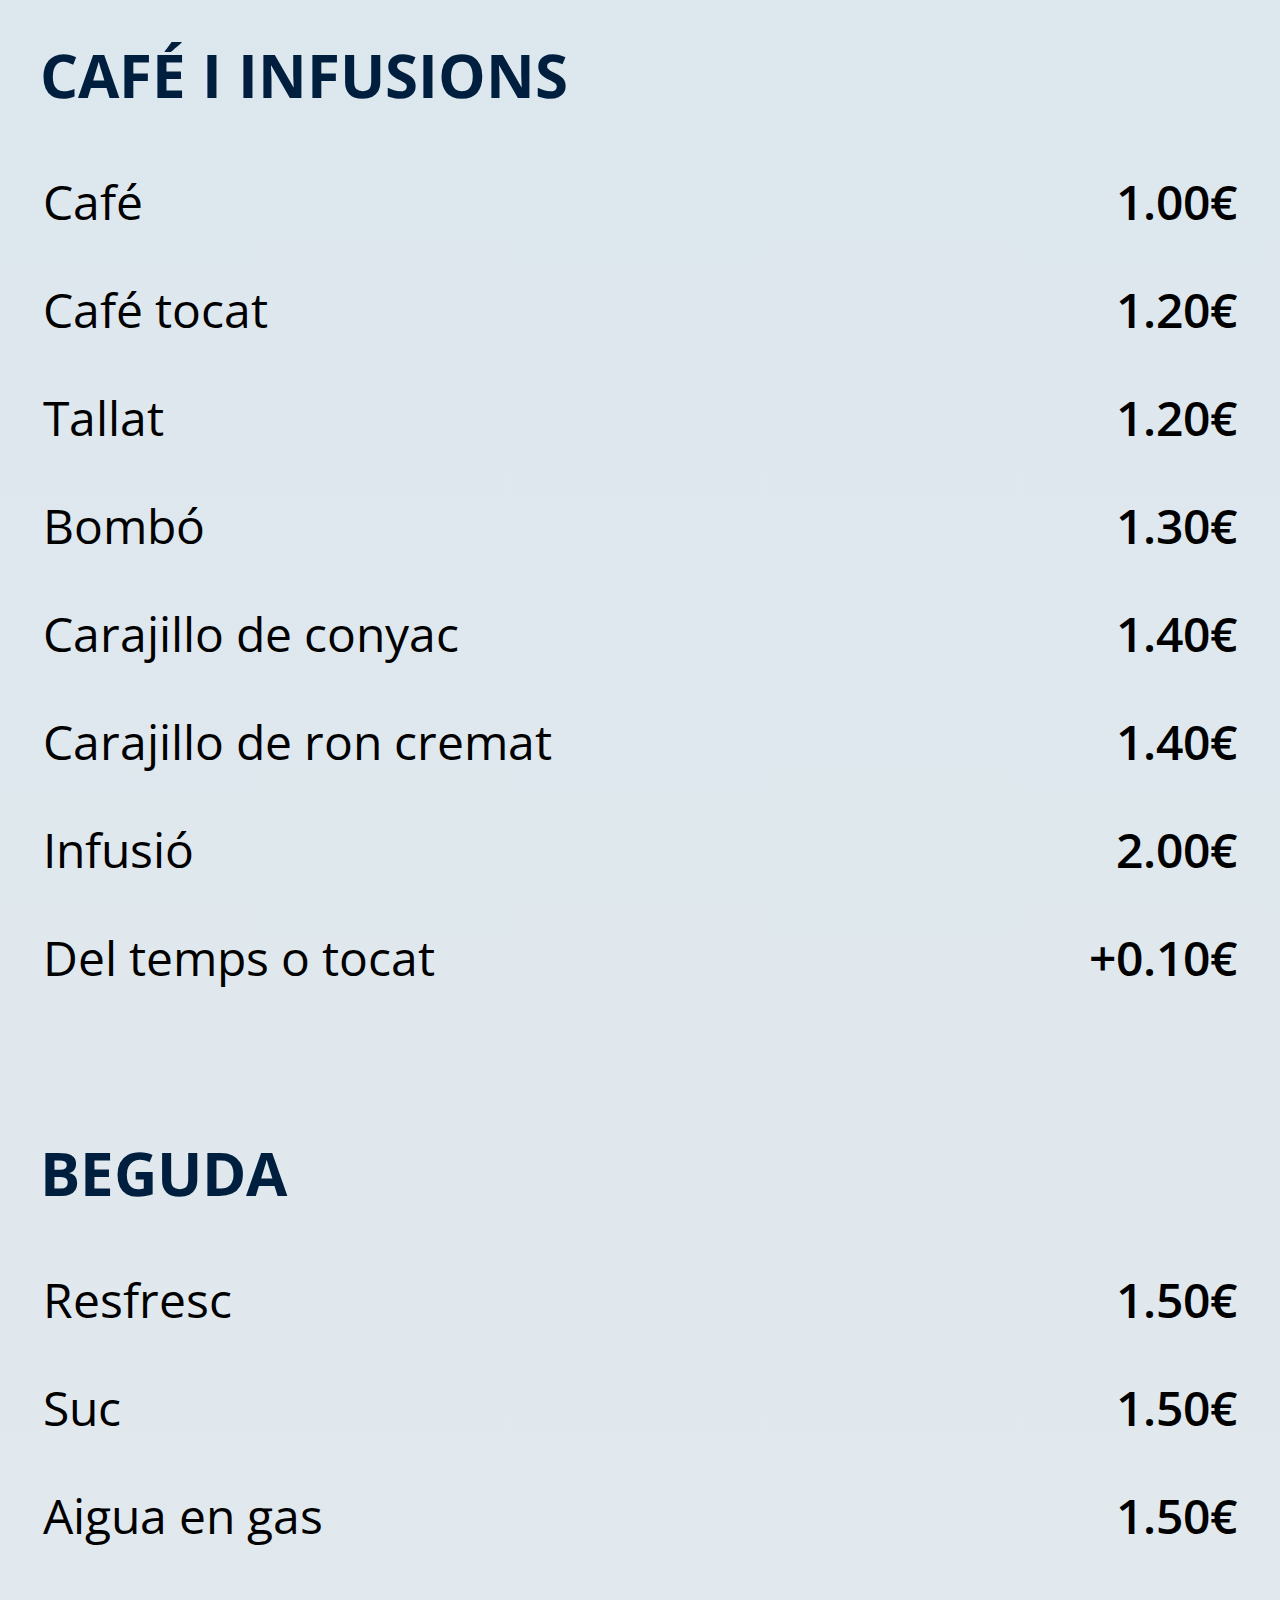
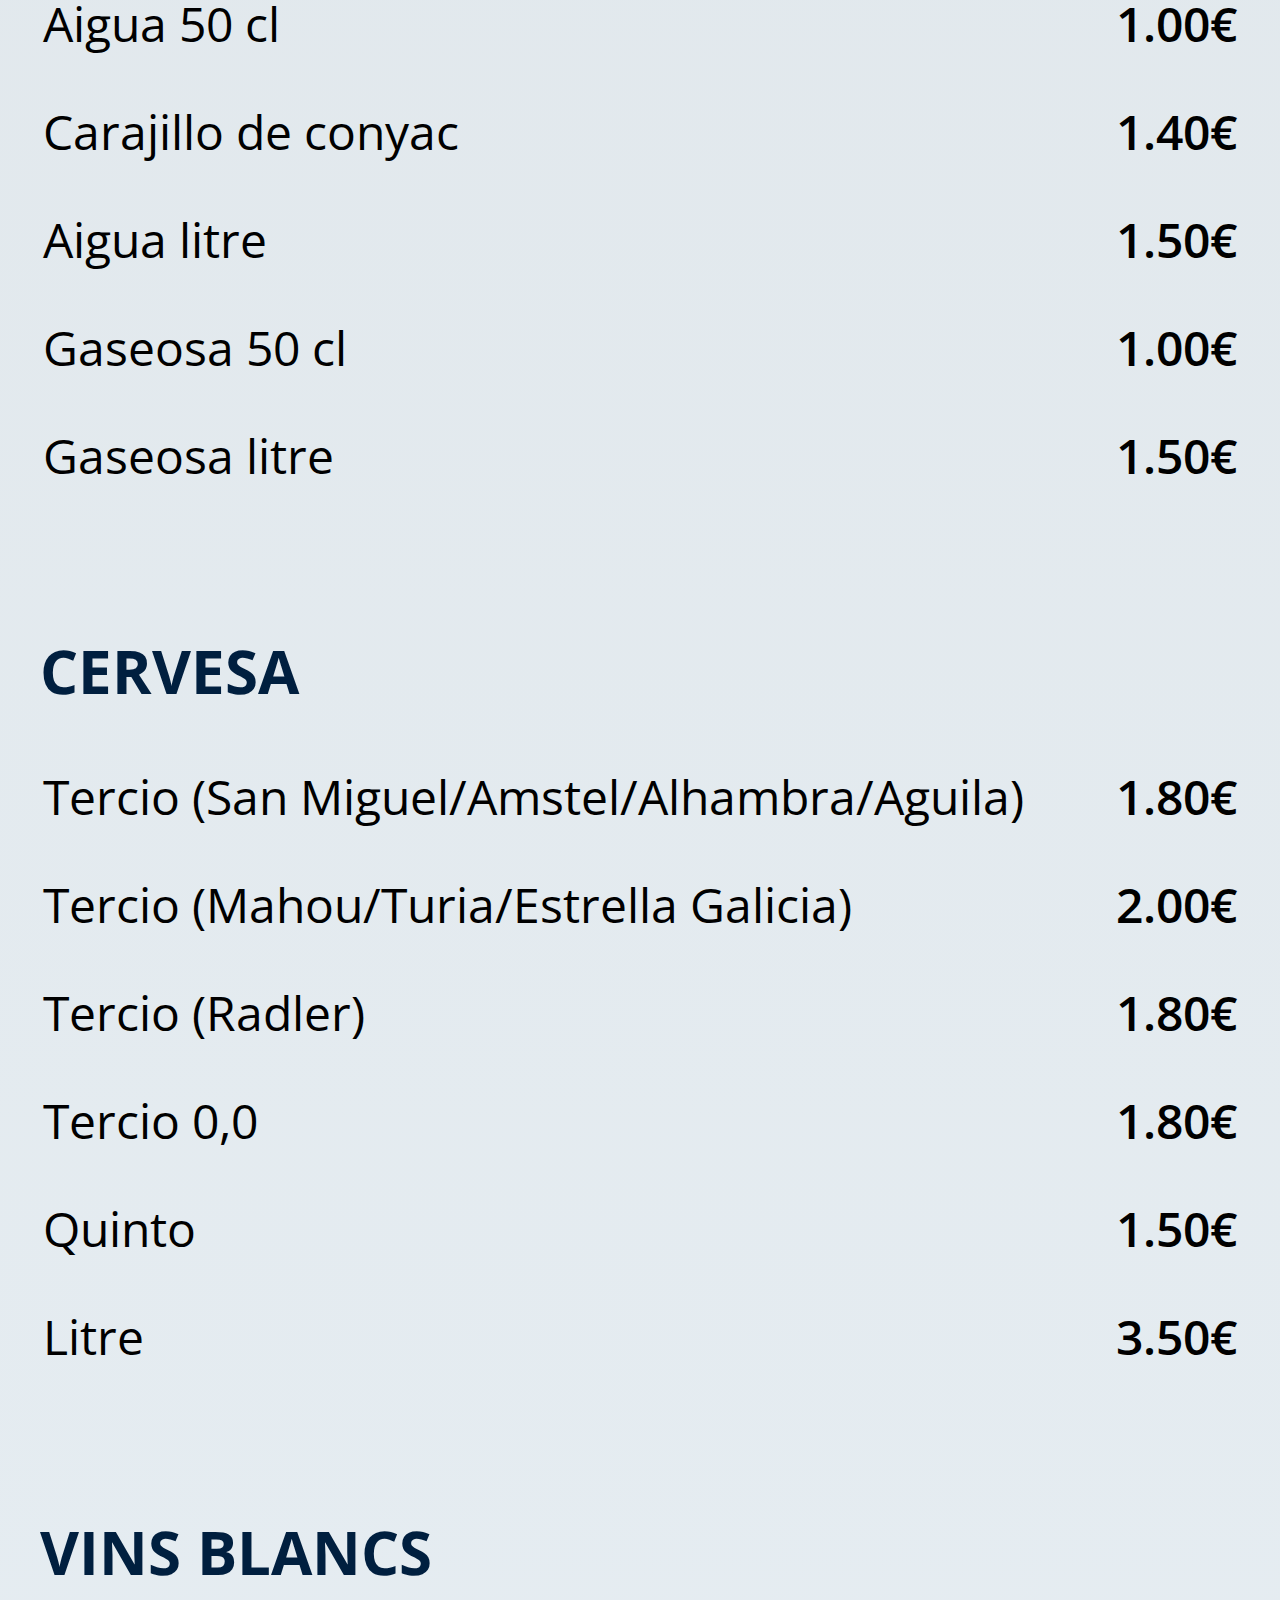
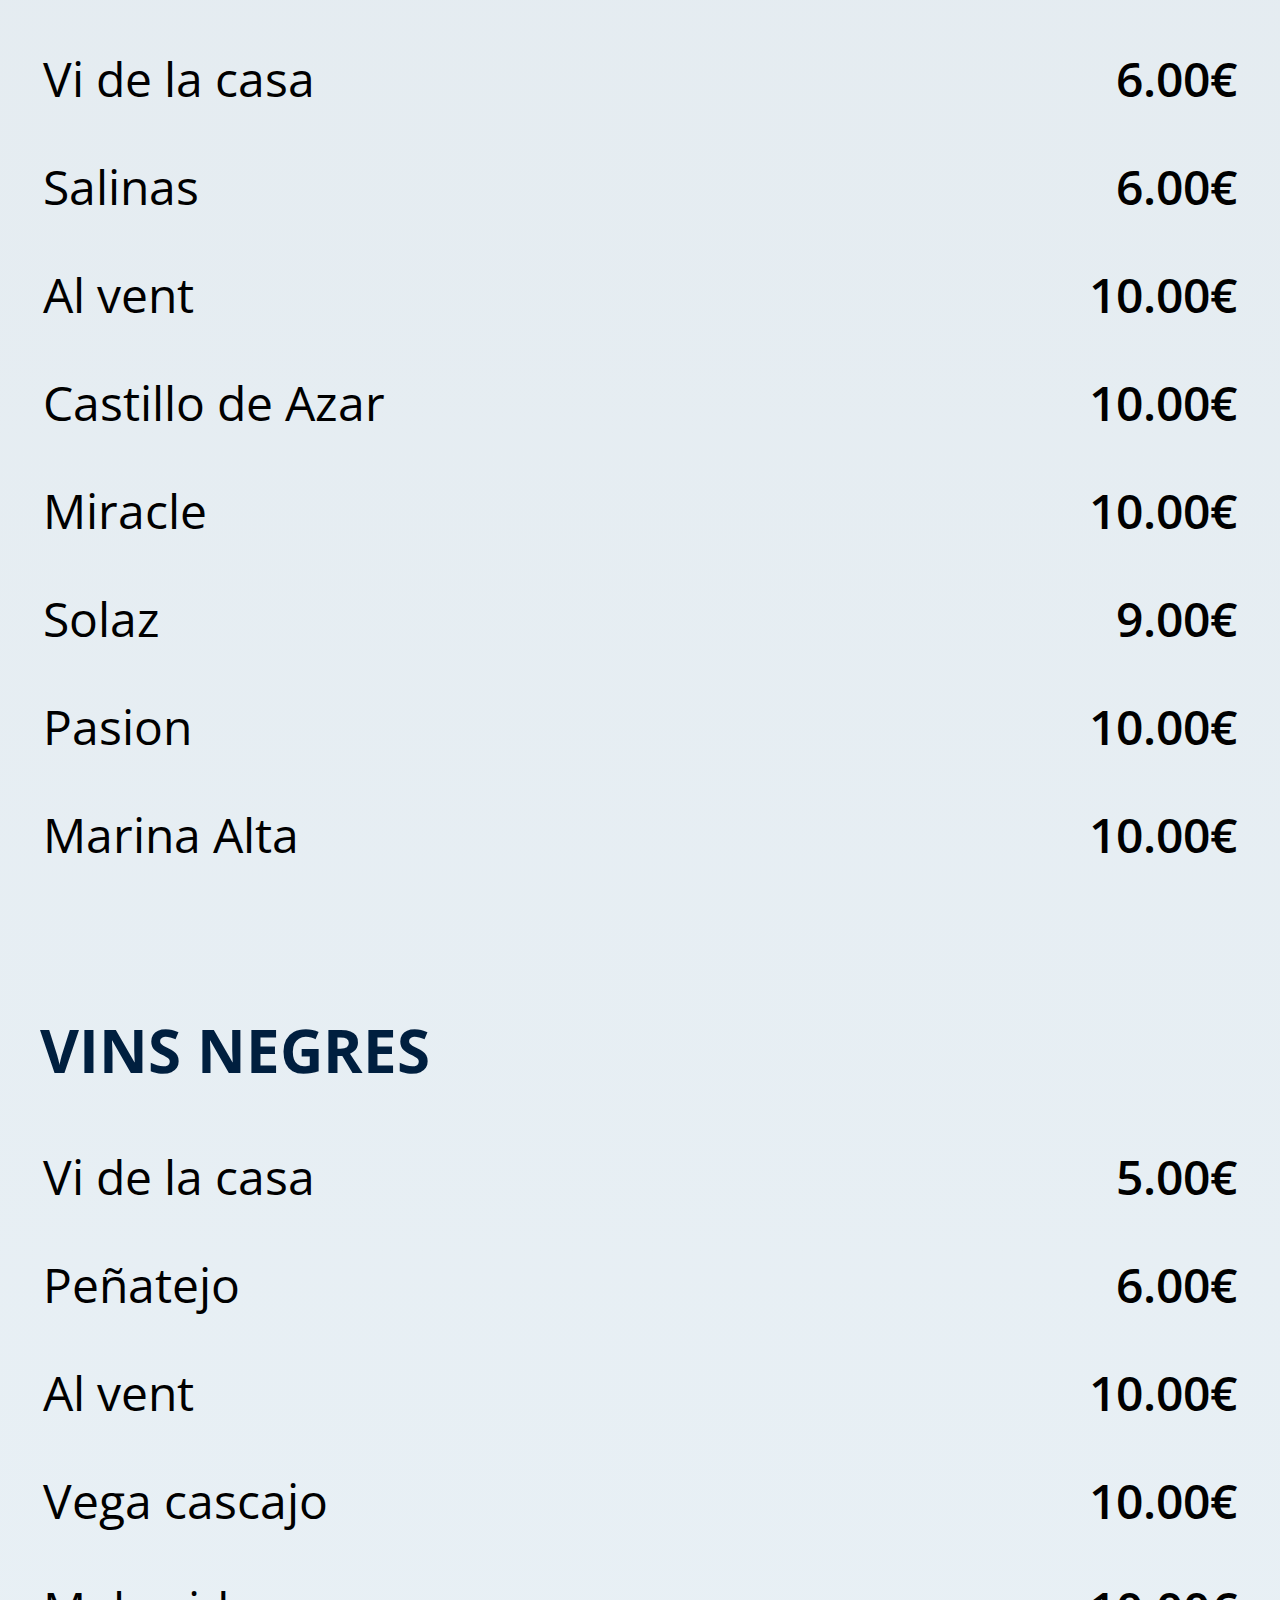
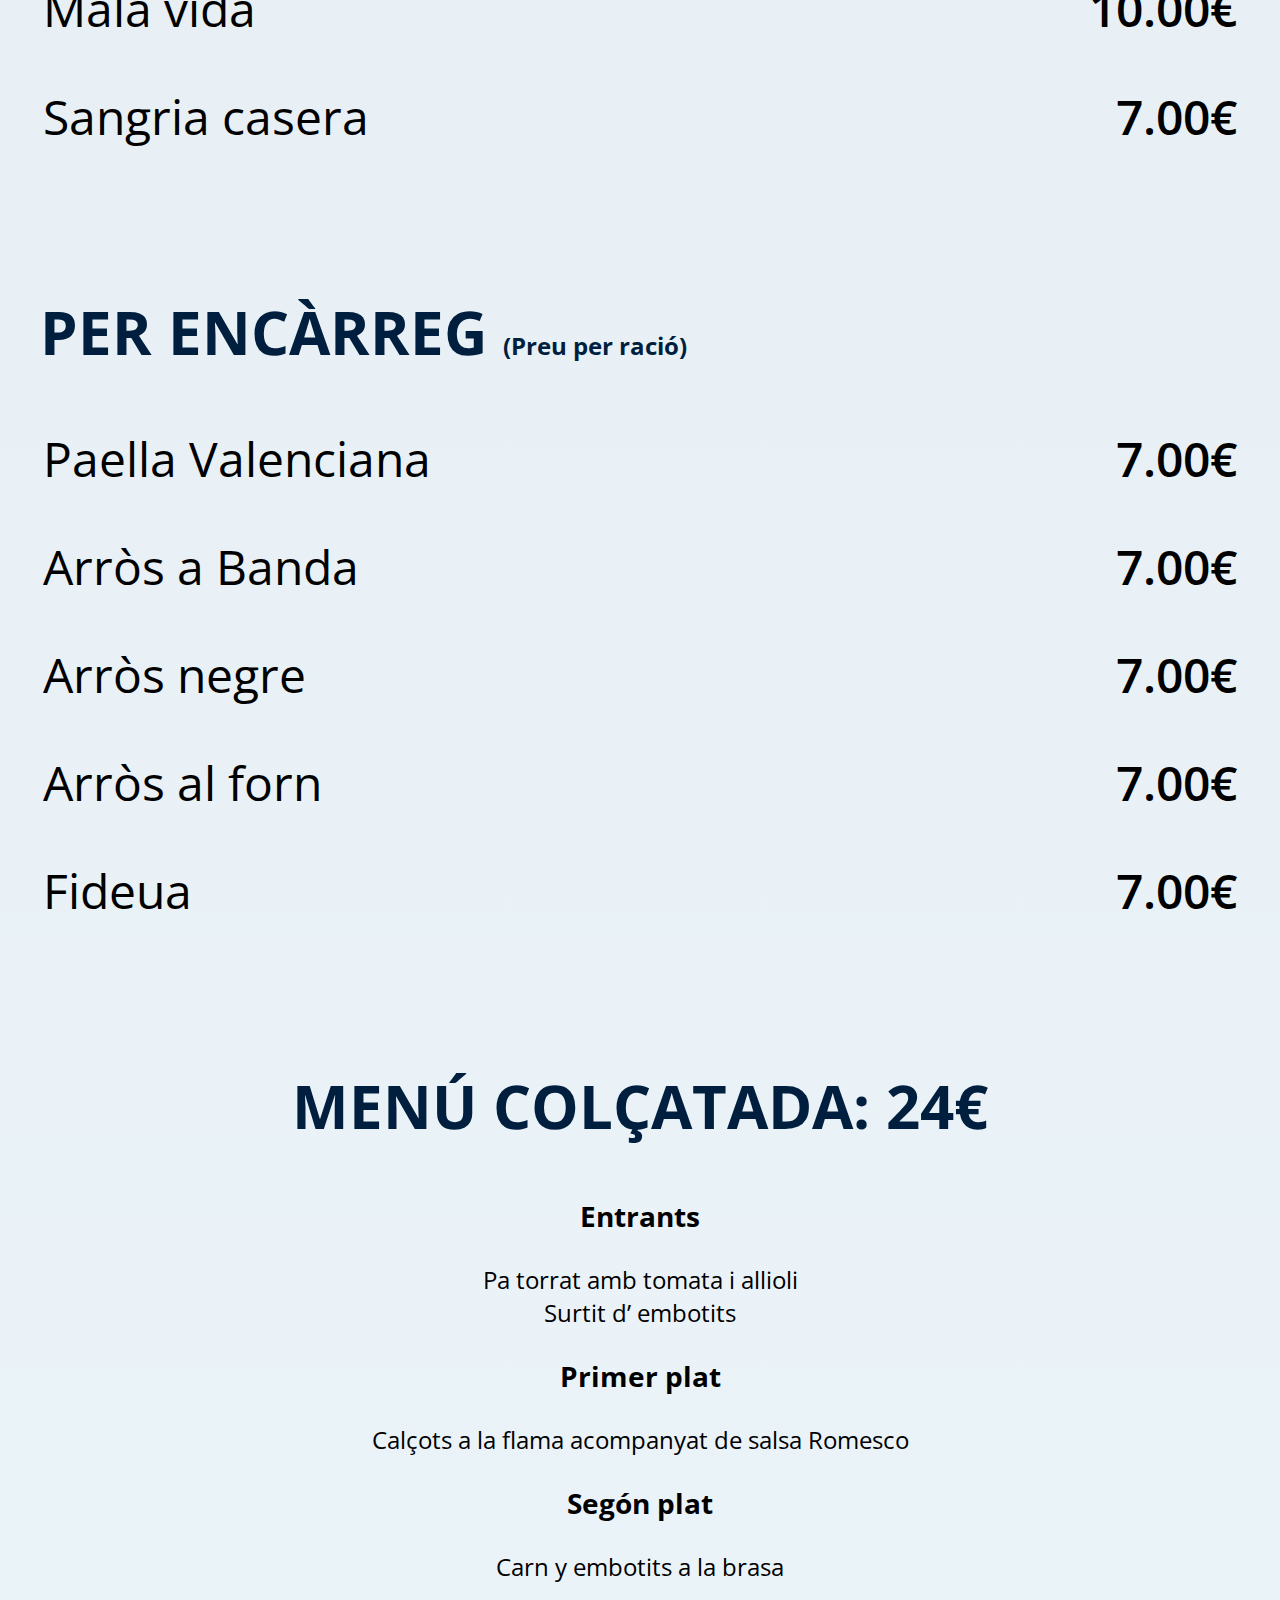
==== commit 993b3dd6: "Mejora diseño y nuevos precios" ====
--- a/index.html
+++ b/index.html
@@ -4,46 +4,10 @@
 <head>
     <title>Carta Bar Aielo</title>
     <link href="https://fonts.googleapis.com/css2?family=Open+Sans&display=swap" rel="stylesheet">
+
+    <link rel="stylesheet" href="styles.css">
+
     <style type="text/css">
-        body {
-            font-family: 'Open Sans', sans-serif;
-            margin: 40px 20px;
-            background: rgba(242, 246, 248, 1);
-            background: -moz-linear-gradient(top, rgba(242, 246, 248, 1) 0%, rgba(189, 221, 240, 0.98) 5%, rgba(216, 225, 231, 0.74) 66%, rgba(224, 239, 249, 0.6) 100%);
-            background: -webkit-gradient(left top, left bottom, color-stop(0%, rgba(242, 246, 248, 1)), color-stop(5%, rgba(189, 221, 240, 0.98)), color-stop(66%, rgba(216, 225, 231, 0.74)), color-stop(100%, rgba(224, 239, 249, 0.6)));
-            background: -webkit-linear-gradient(top, rgba(242, 246, 248, 1) 0%, rgba(189, 221, 240, 0.98) 5%, rgba(216, 225, 231, 0.74) 66%, rgba(224, 239, 249, 0.6) 100%);
-            background: -o-linear-gradient(top, rgba(242, 246, 248, 1) 0%, rgba(189, 221, 240, 0.98) 5%, rgba(216, 225, 231, 0.74) 66%, rgba(224, 239, 249, 0.6) 100%);
-            background: -ms-linear-gradient(top, rgba(242, 246, 248, 1) 0%, rgba(189, 221, 240, 0.98) 5%, rgba(216, 225, 231, 0.74) 66%, rgba(224, 239, 249, 0.6) 100%);
-            background: linear-gradient(to bottom, rgba(242, 246, 248, 1) 0%, rgba(189, 221, 240, 0.98) 5%, rgba(216, 225, 231, 0.74) 66%, rgba(224, 239, 249, 0.6) 100%);
-            filter: progid:DXImageTransform.Microsoft.gradient(startColorstr='#f2f6f8', endColorstr='#e0eff9', GradientType=0);
-        }
-
-        .contenedorLogo {
-            margin: 60px;
-        }
-
-        img.logo {
-            width: 100%;
-        }
-
-        .titulo {
-            font-size: 10em;
-            text-align: center;
-        }
-
-        .datosPersonales {
-            text-align: center;
-            font-size: 2em;
-        }
-
-        .apartadoProducto {
-            margin-top: 100px;
-            padding: 0 20px;
-            font-size: 2.5em;
-            font-weight: bold;
-            color: darkblue;
-        }
-
         .tablaProductos {
             width: 100%;
             padding: 0 20px;
@@ -58,49 +22,15 @@
         .tablaProductos tr td:last-child {
             text-align: right;
             padding-left: 10px;
+            font-weight: 600;
         }
 
         .calsotada {
             margin-top: 100px;
             text-align: center;
         }
-
-        .especialidades {
-            margin-top: 150px;
-            font-size: 3em;
-            text-align: center;
-            padding: 0 20px;
-            color: darkblue;
-        }
-
-        .calsots {
-            text-align: center;
-        }
-
-        .subtitle {
-            font-size: 70%;
-            margin-top: 50px;
-            text-align: center;
-        }
-
-        .facebook {
-            text-align: center;
-        }
-
-        .iconoFace {
-            width: 3em;
-        }
-
-        .facebook span {
-            padding-left: 30px;
-            font-size: 200%;
-        }
-
-        .facebook a {
-            text-decoration: none;
-            color: black;
-        }
     </style>
+
 </head>
 
 <body>
@@ -108,26 +38,28 @@
     <div class="contenedorLogo">
         <img class="logo" src="logo.svg">
     </div>
-    <!-- <h1 class="titulo">CARTA</h1> -->
     <p class="datosPersonales">
         Jose Colau<br>
         C/ Esglèsia, 26<br>
         Aielo de Rugat<br>
         Tel: 655780246<br>
         josecolau5051@gmail.com
-    <div class="facebook">
-        <a href="https://m.facebook.com/josecolauu/">
+        <br>
+        <a href="https://m.facebook.com/josecolauu/" class="facebook">
             <img class="iconoFace" src="face.png">
             <span>Bar Aielo</span>
         </a>
-    </div>
     </p>
 
+    <h1 class="titulo">
+        CARTA
+    </h1>
+
     <h2 class="apartadoProducto">TAPES</h2>
     <table class="tablaProductos">
         <tr>
             <td>Papes</td>
-            <td>1.00€</td>
+            <td>1.50€</td>
         </tr>
         <tr>
             <td>Cacaus</td>
@@ -207,7 +139,7 @@
         </tr>
         <tr>
             <td>Coques de camaró</td>
-            <td>(Unidad 0.75€)</td>
+            <td>(Unitat 0.75€)</td>
         </tr>
         <tr>
             <td>Tellines</td>
@@ -252,19 +184,19 @@
 
         <tr>
             <td>Llom amb tomaca i formatge</td>
-            <td>(Unidad 1.50€)</td>
+            <td>(Unitat 1.50€)</td>
         </tr>
         <tr>
             <td>Llom amb tomaca i alls tendres</td>
-            <td>(Unidad 1.50€)</td>
+            <td>(Unitat 1.50€)</td>
         </tr>
         <tr>
             <td>Llom amb bolets</td>
-            <td>(Unidad 1.50€)</td>
+            <td>(Unitat 1.50€)</td>
         </tr>
         <tr>
             <td>Truita (a elegir)</td>
-            <td>(Unidad 1.50€)</td>
+            <td>(Unitat 1.50€)</td>
         </tr>
     </table>
 
@@ -459,32 +391,32 @@
     <h2 class="apartadoProducto">CERVESA</h2>
     <table class="tablaProductos">
         <tr>
-            <td>Tercio (San Miguel/Amstel/Alhambra)</td>
-            <td>1.50€</td>
-        </tr>
-        <tr>
-            <td>Tercio (Mahou)</td>
-            <td>1.60€</td>
-        </tr>
-        <tr>
+            <td>Tercio (San Miguel/Amstel/Alhambra/Aguila)</td>
+            <td>1.80€</td>
+        </tr>
+        <tr>
+            <td>Tercio (Mahou/Turia/Estrella Galicia)</td>
+            <td>2.00€</td>
+        </tr>
+        <!-- <tr>
             <td>Tercio (Agila sense filtre)</td>
             <td>1.70€</td>
-        </tr>
+        </tr> -->
         <tr>
             <td>Tercio (Radler)</td>
-            <td>1.60€</td>
-        </tr>
-        <tr>
+            <td>1.80€</td>
+        </tr>
+        <!-- <tr>
             <td>Tercio (Amstel oro)</td>
             <td>1.60€</td>
-        </tr>
+        </tr> -->
         <tr>
             <td>Tercio 0,0</td>
-            <td>1.60€</td>
-        </tr>
-        <tr>
-            <td>Quinto (Mahou)</td>
-            <td>1.20€</td>
+            <td>1.80€</td>
+        </tr>
+        <tr>
+            <td>Quinto</td>
+            <td>1.50€</td>
         </tr>
         <tr>
             <td>Litre</td>
@@ -493,48 +425,48 @@
     </table>
 
     <h2 class="apartadoProducto">VINS BLANCS</h2>
+    <table class="tablaProductos">
+        <tr>
+            <td>Vi de la casa</td>
+            <td>6.00€</td>
+        </tr>
+        <tr>
+            <td>Salinas</td>
+            <td>6.00€</td>
+        </tr>
+        <tr>
+            <td>Al vent</td>
+            <td>10.00€</td>
+        </tr>
+        <tr>
+            <td>Castillo de Azar</td>
+            <td>10.00€</td>
+        </tr>
+        <tr>
+            <td>Miracle</td>
+            <td>10.00€</td>
+        </tr>
+        <tr>
+            <td>Solaz</td>
+            <td>9.00€</td>
+        </tr>
+        <tr>
+            <td>Pasion</td>
+            <td>10.00€</td>
+        </tr>
+        <tr>
+            <td>Marina Alta</td>
+            <td>10.00€</td>
+        </tr>
+    </table>
+
+    <h2 class="apartadoProducto">VINS NEGRES</h2>
     <table class="tablaProductos">
         <tr>
             <td>Vi de la casa</td>
             <td>5.00€</td>
         </tr>
         <tr>
-            <td>Salinas</td>
-            <td>6.00€</td>
-        </tr>
-        <tr>
-            <td>Al vent</td>
-            <td>10.00€</td>
-        </tr>
-        <tr>
-            <td>Castillo de Azar</td>
-            <td>10.00€</td>
-        </tr>
-        <tr>
-            <td>Miracle</td>
-            <td>10.00€</td>
-        </tr>
-        <tr>
-            <td>Solaz</td>
-            <td>9.00€</td>
-        </tr>
-        <tr>
-            <td>Pasion</td>
-            <td>10.00€</td>
-        </tr>
-        <tr>
-            <td>Marina Alta</td>
-            <td>10.00€</td>
-        </tr>
-    </table>
-
-    <h2 class="apartadoProducto">VINS NEGRES</h2>
-    <table class="tablaProductos">
-        <tr>
-            <td>Vi de la casa</td>
-            <td>5.00€</td>
-        </tr>
-        <tr>
             <td>Peñatejo</td>
             <td>6.00€</td>
         </tr>
@@ -581,7 +513,7 @@
     </table>
 
     <div class="calsotada">
-        <h2 class="apartadoProducto">MENÚ COLÇATADA: 20€</h2>
+        <h2 class="apartadoProducto">MENÚ COLÇATADA: 24€</h2>
         <h3>Entrants</h3>
         Pa torrat amb tomata i allioli<br>
         Surtit d’ embotits
--- a/styles.css
+++ b/styles.css
@@ -0,0 +1,76 @@
+body {
+    font-family: 'Open Sans', sans-serif;
+    font-size: 1.5em;
+    margin: 40px 20px;
+    background: #f2f6f8;
+    background: -moz-linear-gradient(top, rgba(242, 246, 248, 1) 0%, #bcddf0 5%, rgba(216, 225, 231, 0.74) 66%, rgba(224, 239, 249, 0.6) 100%);
+    background: -webkit-gradient(left top, left bottom, color-stop(0%, rgba(242, 246, 248, 1)), color-stop(5%, rgba(189, 221, 240, 0.98)), color-stop(66%, rgba(216, 225, 231, 0.74)), color-stop(100%, rgba(224, 239, 249, 0.6)));
+    background: -webkit-linear-gradient(top, rgba(242, 246, 248, 1) 0%, rgba(189, 221, 240, 0.98) 5%, rgba(216, 225, 231, 0.74) 66%, rgba(224, 239, 249, 0.6) 100%);
+    background: -o-linear-gradient(top, rgba(242, 246, 248, 1) 0%, rgba(189, 221, 240, 0.98) 5%, rgba(216, 225, 231, 0.74) 66%, rgba(224, 239, 249, 0.6) 100%);
+    background: -ms-linear-gradient(top, rgba(242, 246, 248, 1) 0%, rgba(189, 221, 240, 0.98) 5%, rgba(216, 225, 231, 0.74) 66%, rgba(224, 239, 249, 0.6) 100%);
+    background: linear-gradient(to bottom, rgba(242, 246, 248, 1) 0%, rgba(189, 221, 240, 0.98) 5%, rgba(216, 225, 231, 0.74) 66%, rgba(224, 239, 249, 0.6) 100%);
+    filter: progid:DXImageTransform.Microsoft.gradient(startColorstr='#f2f6f8', endColorstr='#e0eff9', GradientType=0);
+}
+
+.contenedorLogo {
+    margin: 60px;
+}
+
+img.logo {
+    width: 100%;
+}
+
+.datosPersonales {
+    text-align: center;
+    font-size: 2em;
+}
+
+.titulo {
+    font-size: 4em;
+    text-align: center;
+    color: #001f3f;
+    font-weight: bold;
+}
+
+.apartadoProducto {
+    margin-top: 100px;
+    padding: 0 20px;
+    font-size: 2.5em;
+    font-weight: bold;
+    color: #001f3f;
+}
+
+.especialidades {
+    margin-top: 150px;
+    font-size: 3em;
+    text-align: center;
+    padding: 0 20px;
+    color: #001f3f;
+}
+
+.iconoFace {
+    width: 2em;
+}
+
+.facebook span {
+    padding-left: 30px;
+    font-size: 200%;
+}
+
+.facebook {
+    text-decoration: none;
+    color: #001f3f;display: flex;
+    /* width: 100%; */
+    justify-content: center;
+    align-items: center;
+}
+
+.calsots {
+    text-align: center;
+}
+
+.subtitle {
+    font-size: 70%;
+    margin-top: 50px;
+    text-align: center;
+}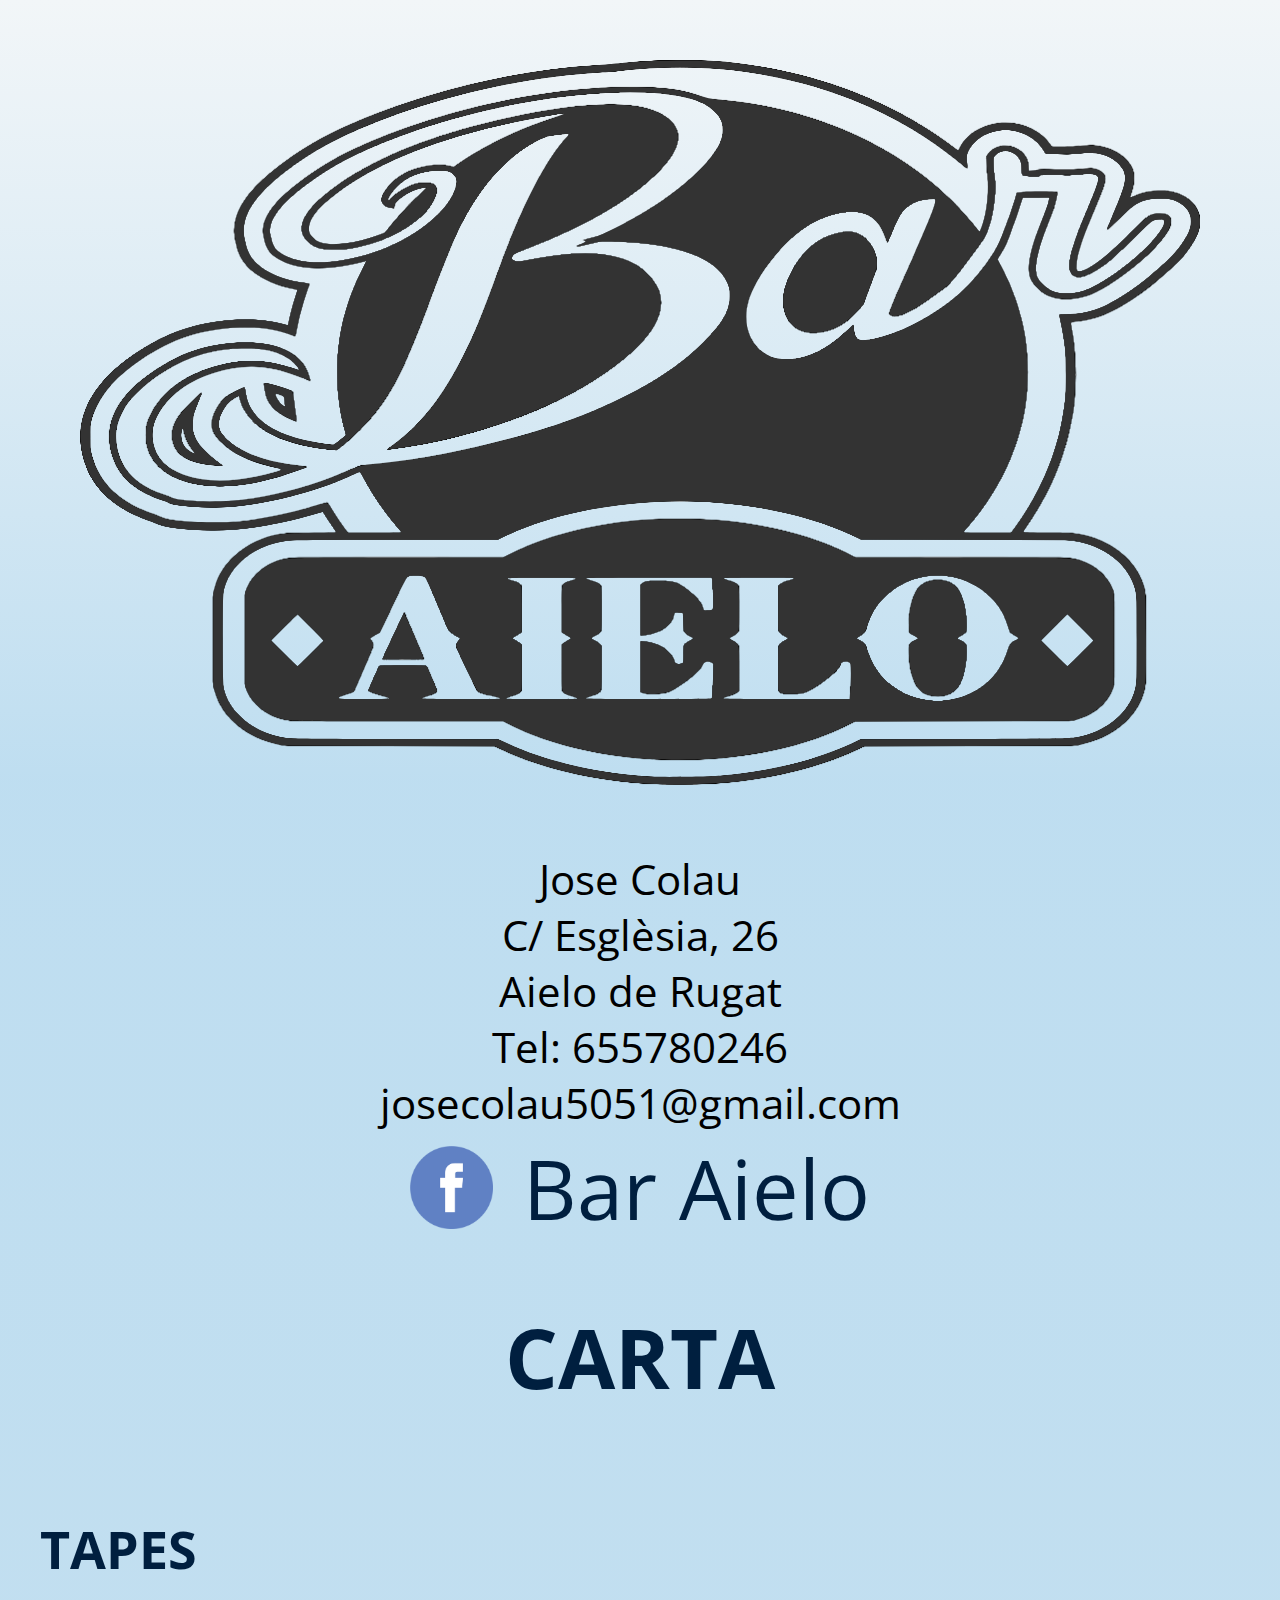
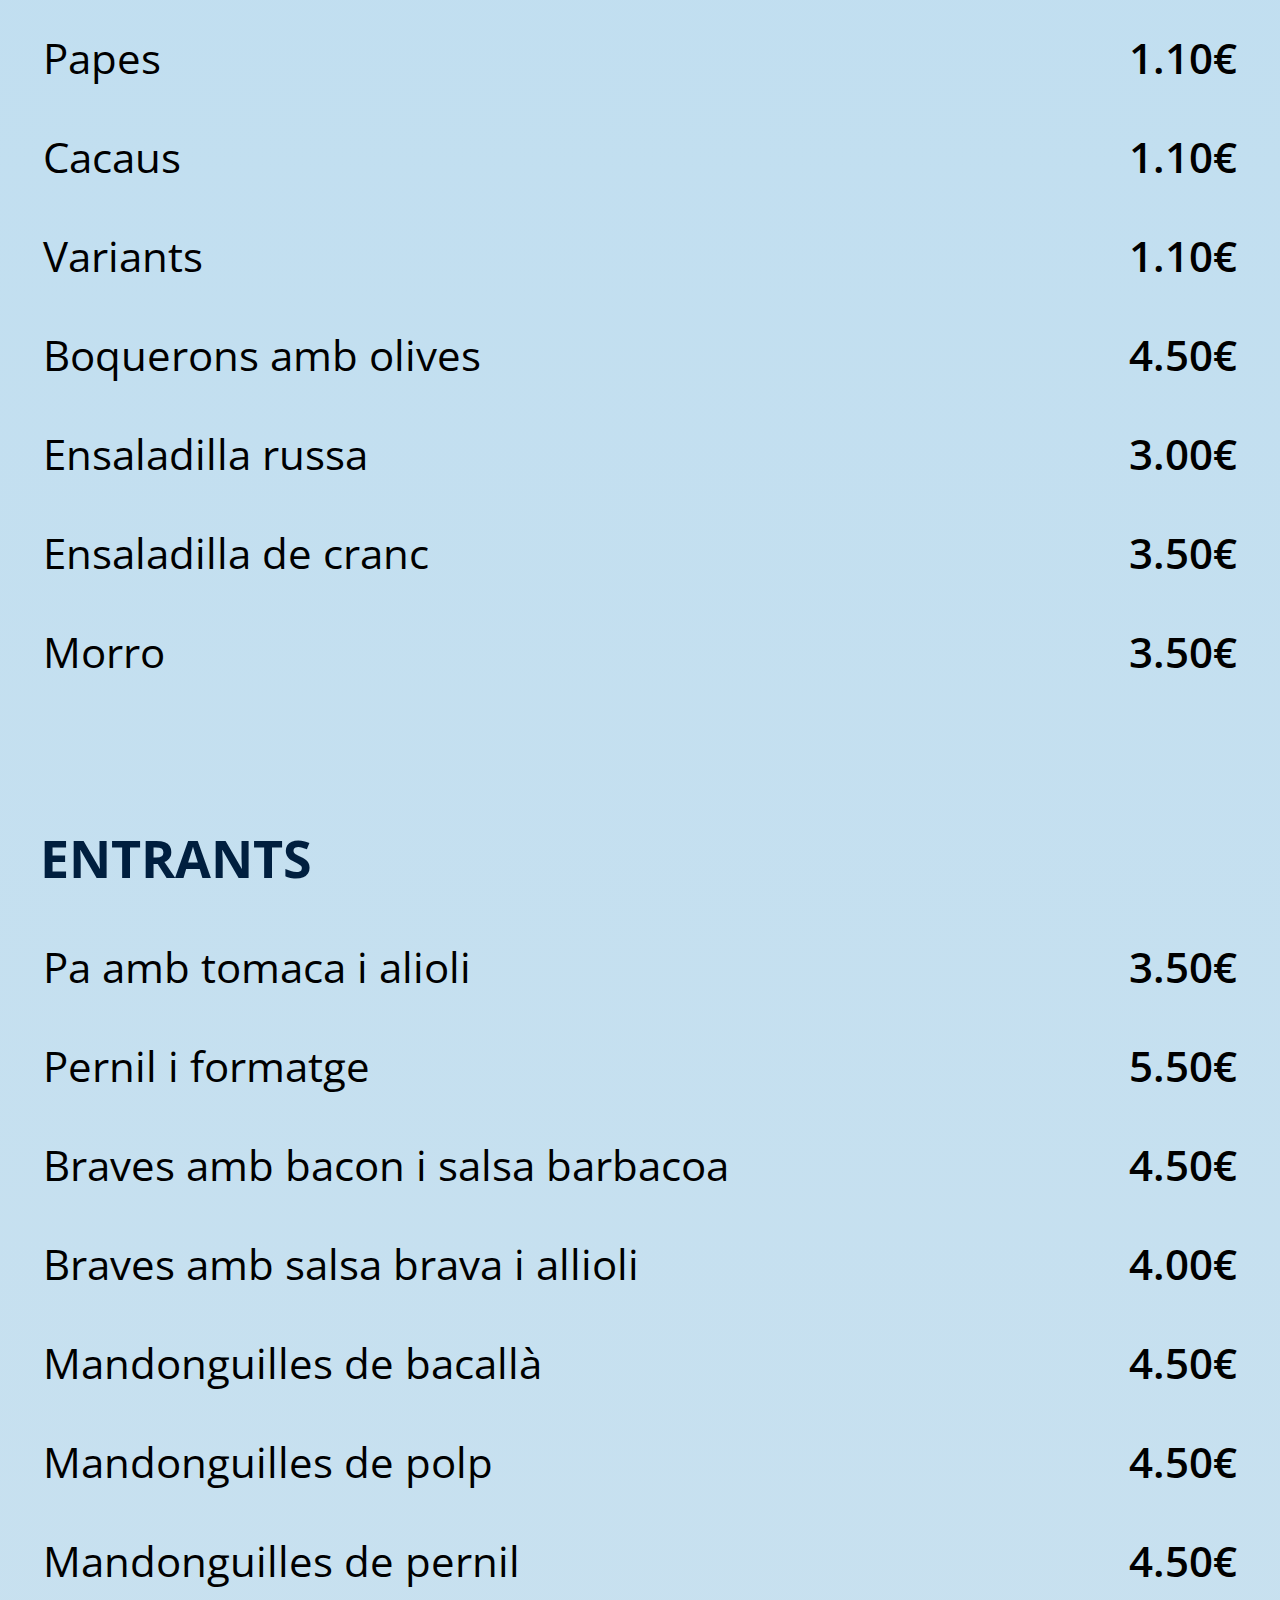
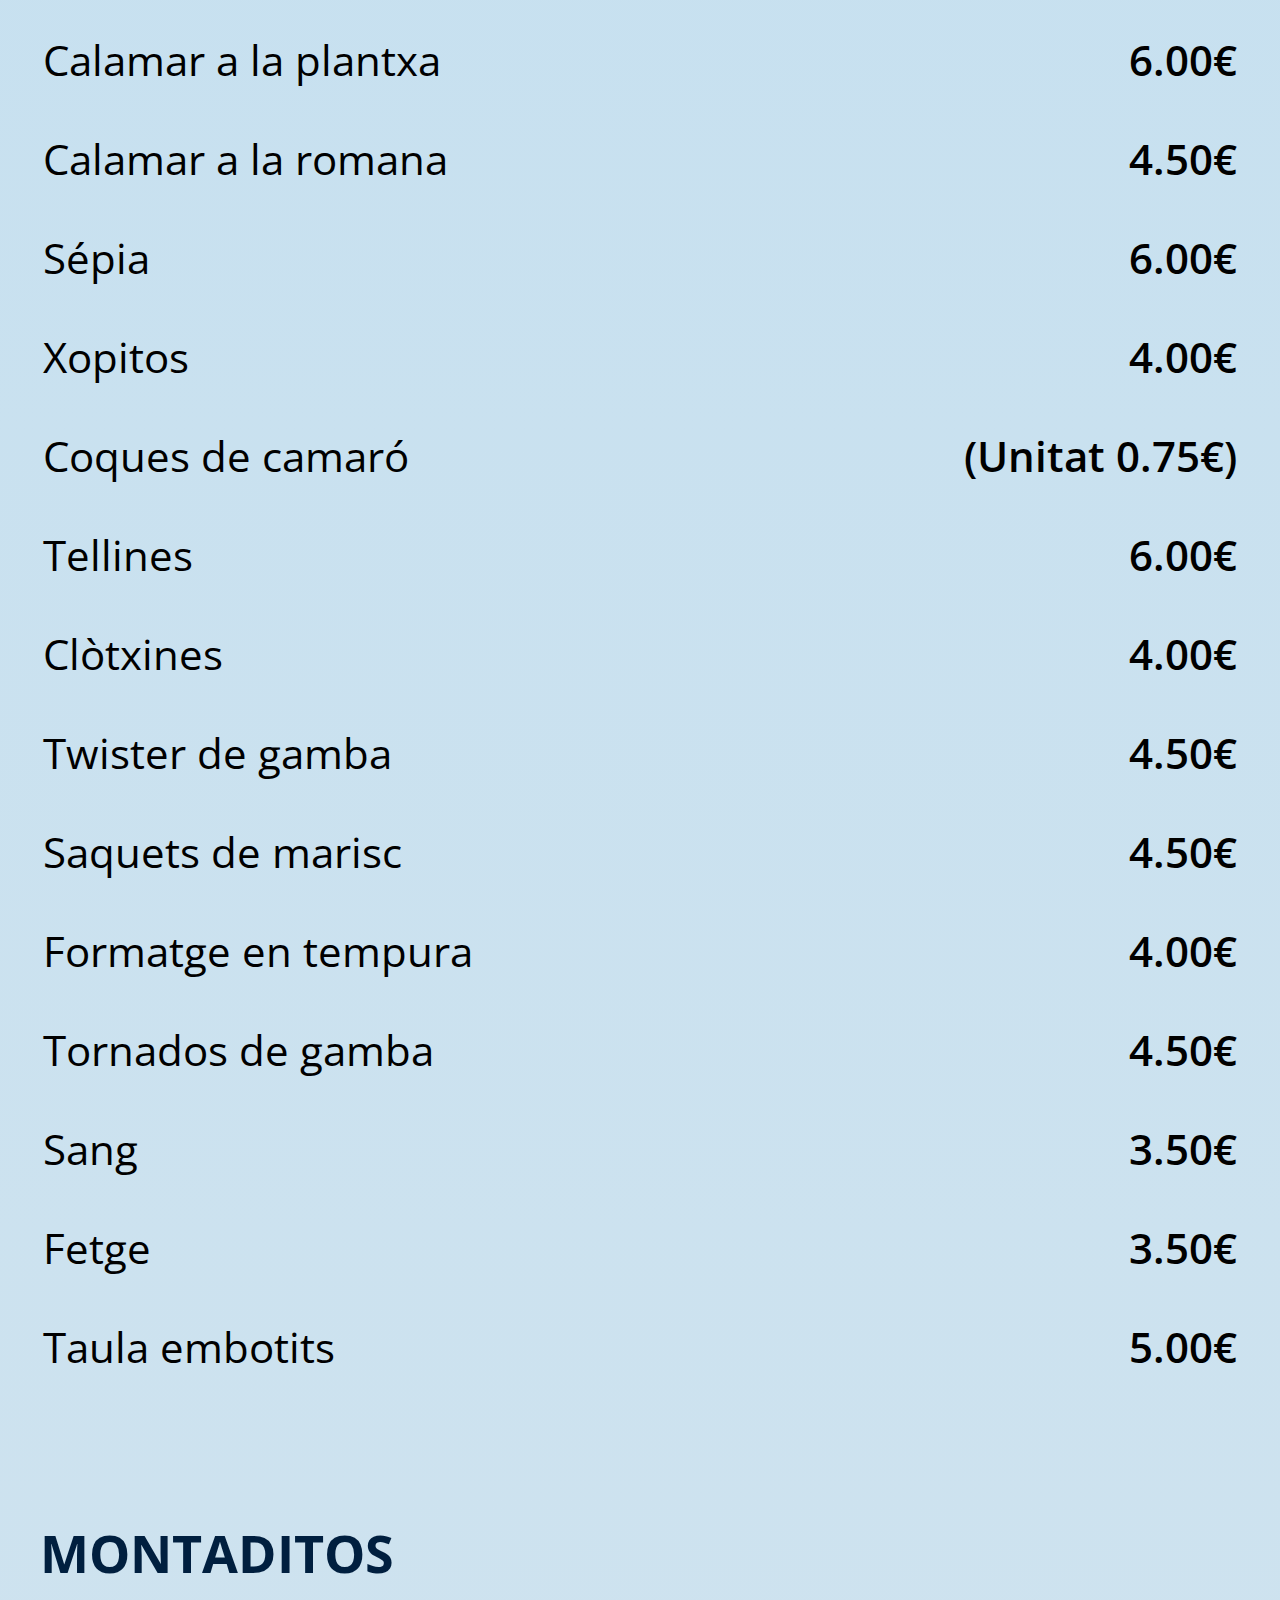
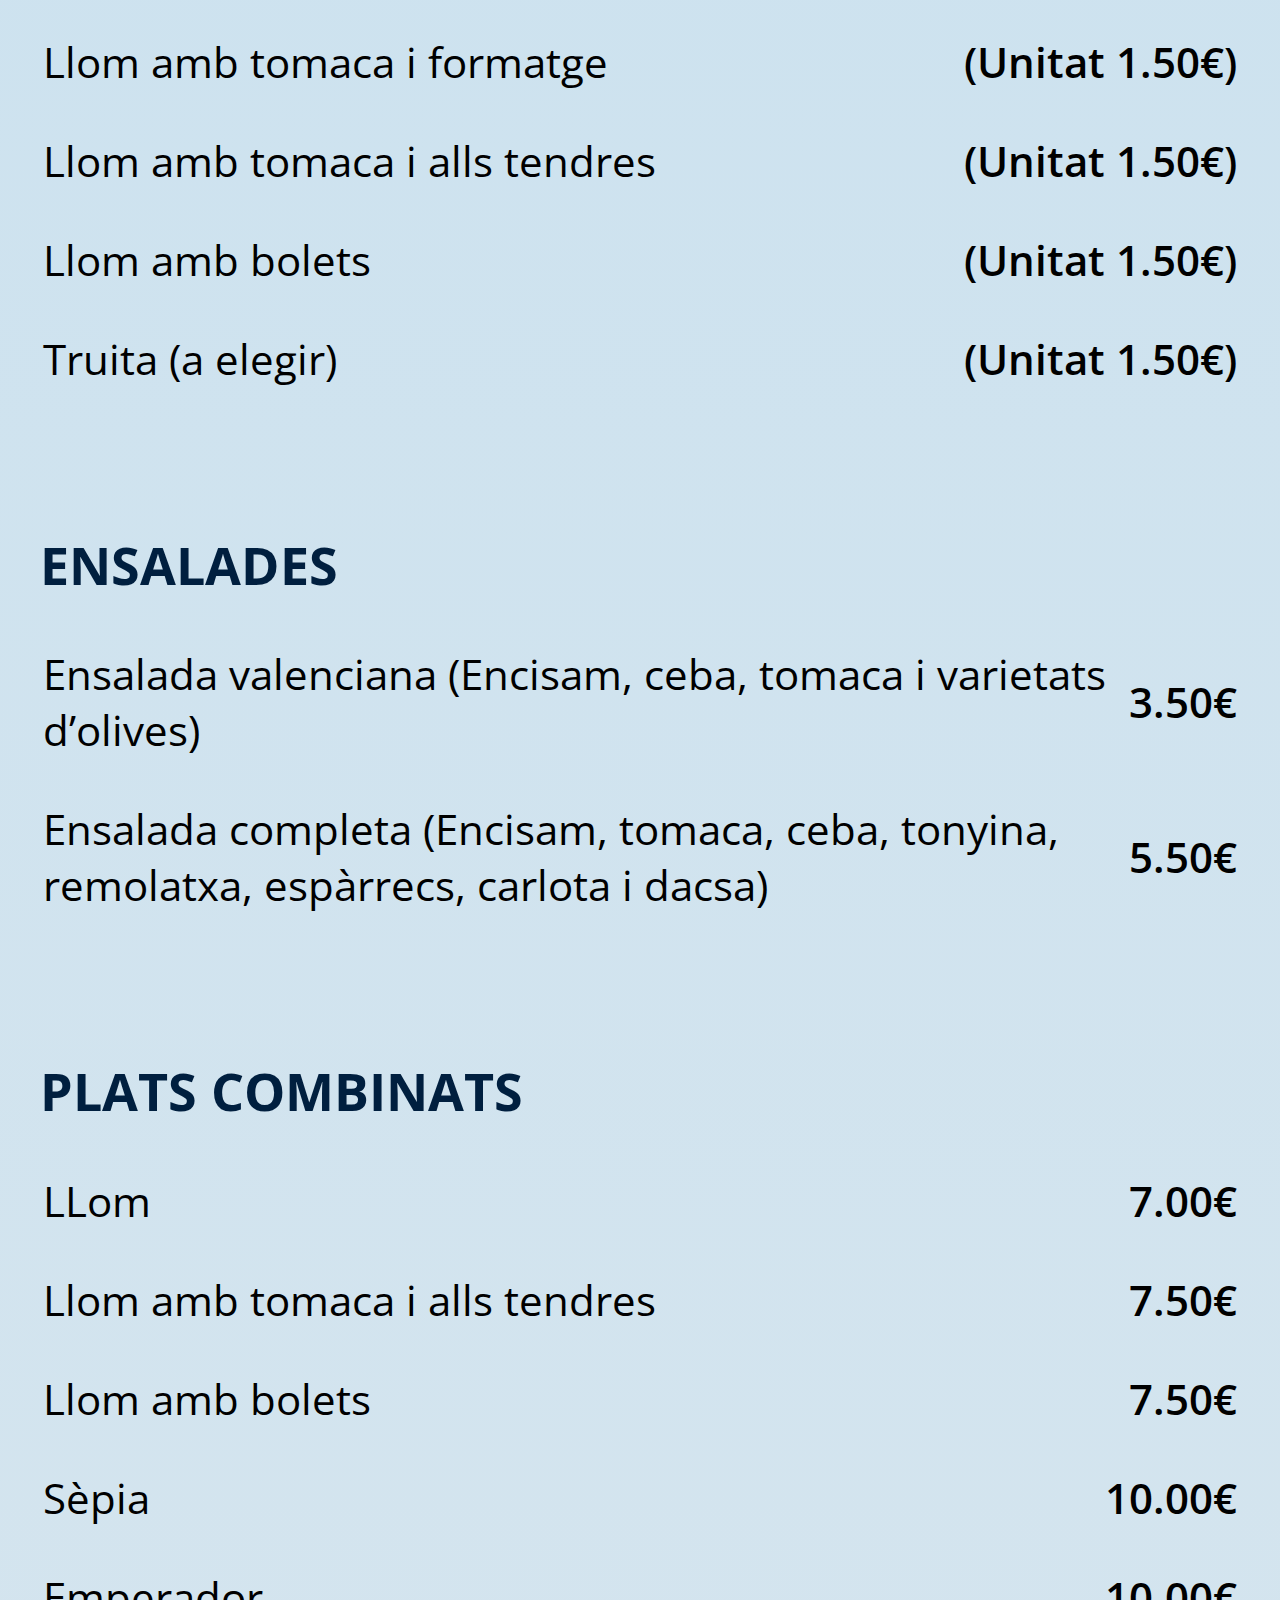
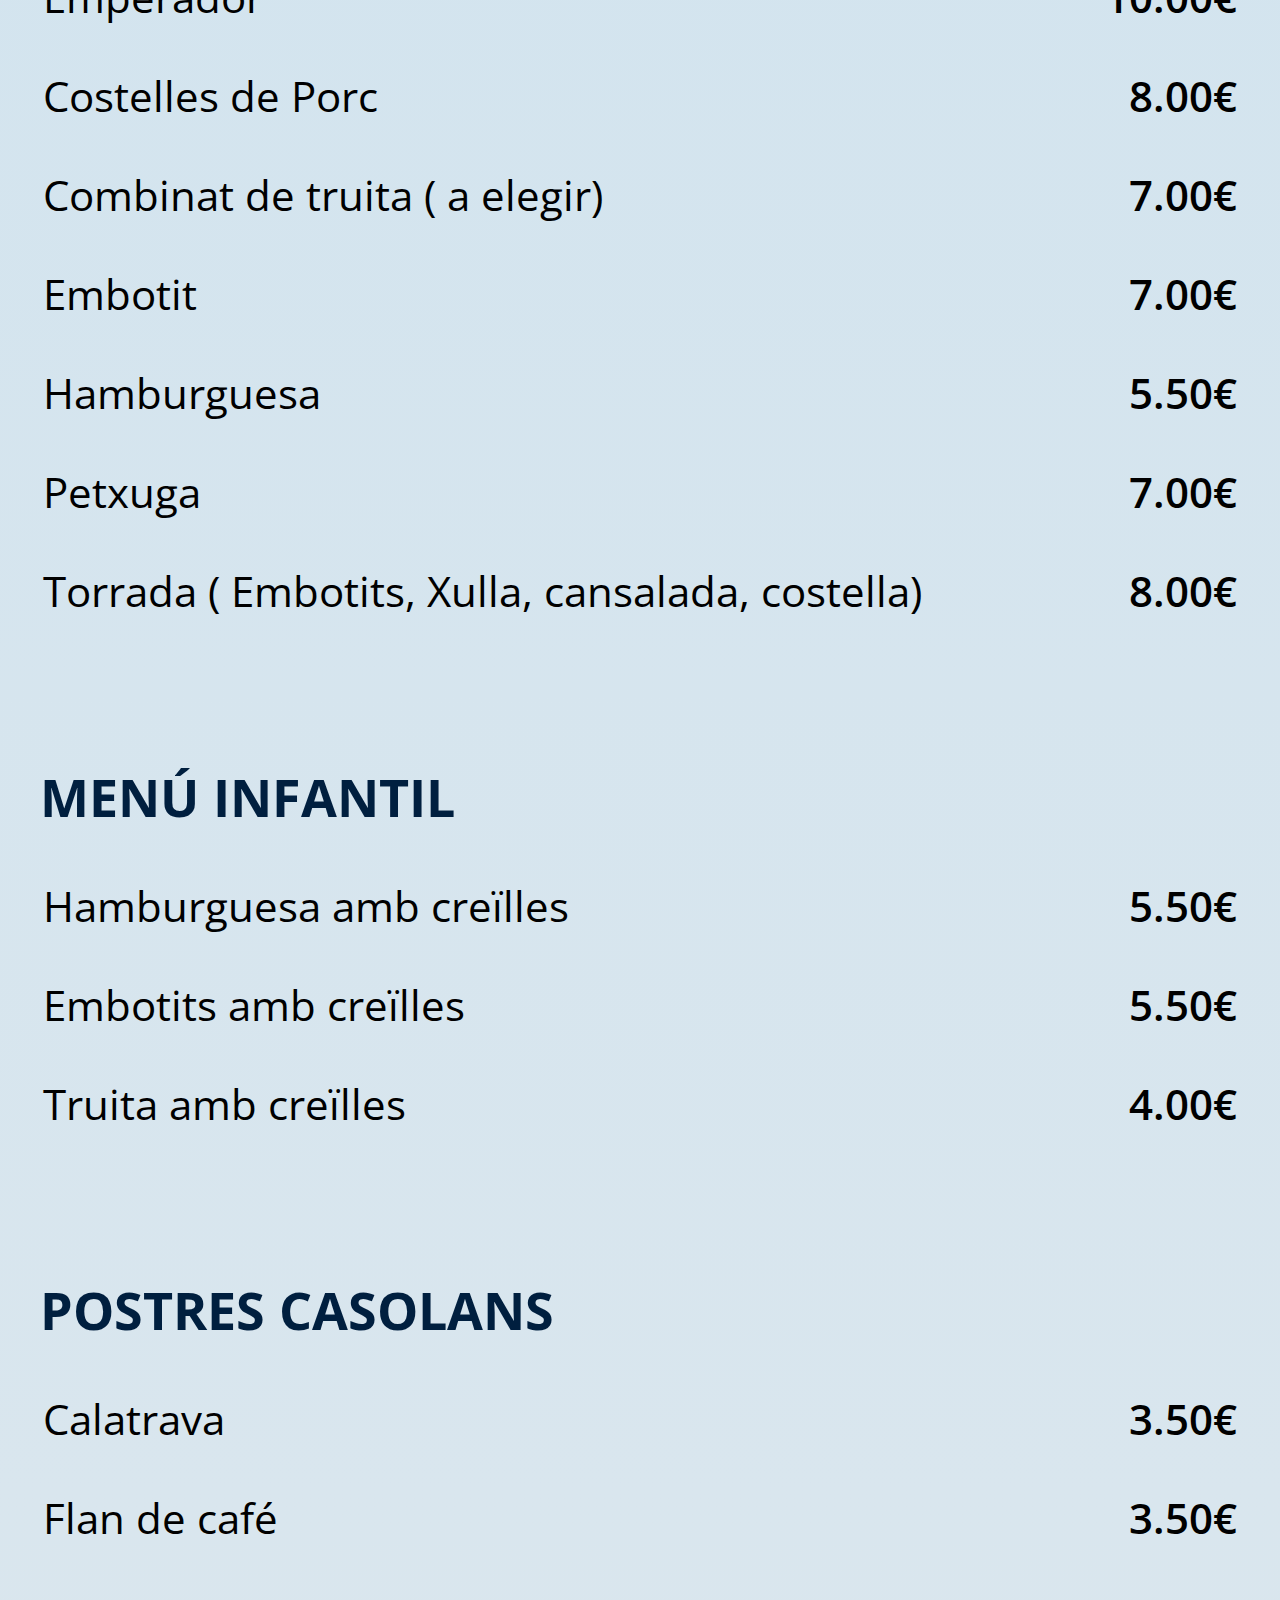
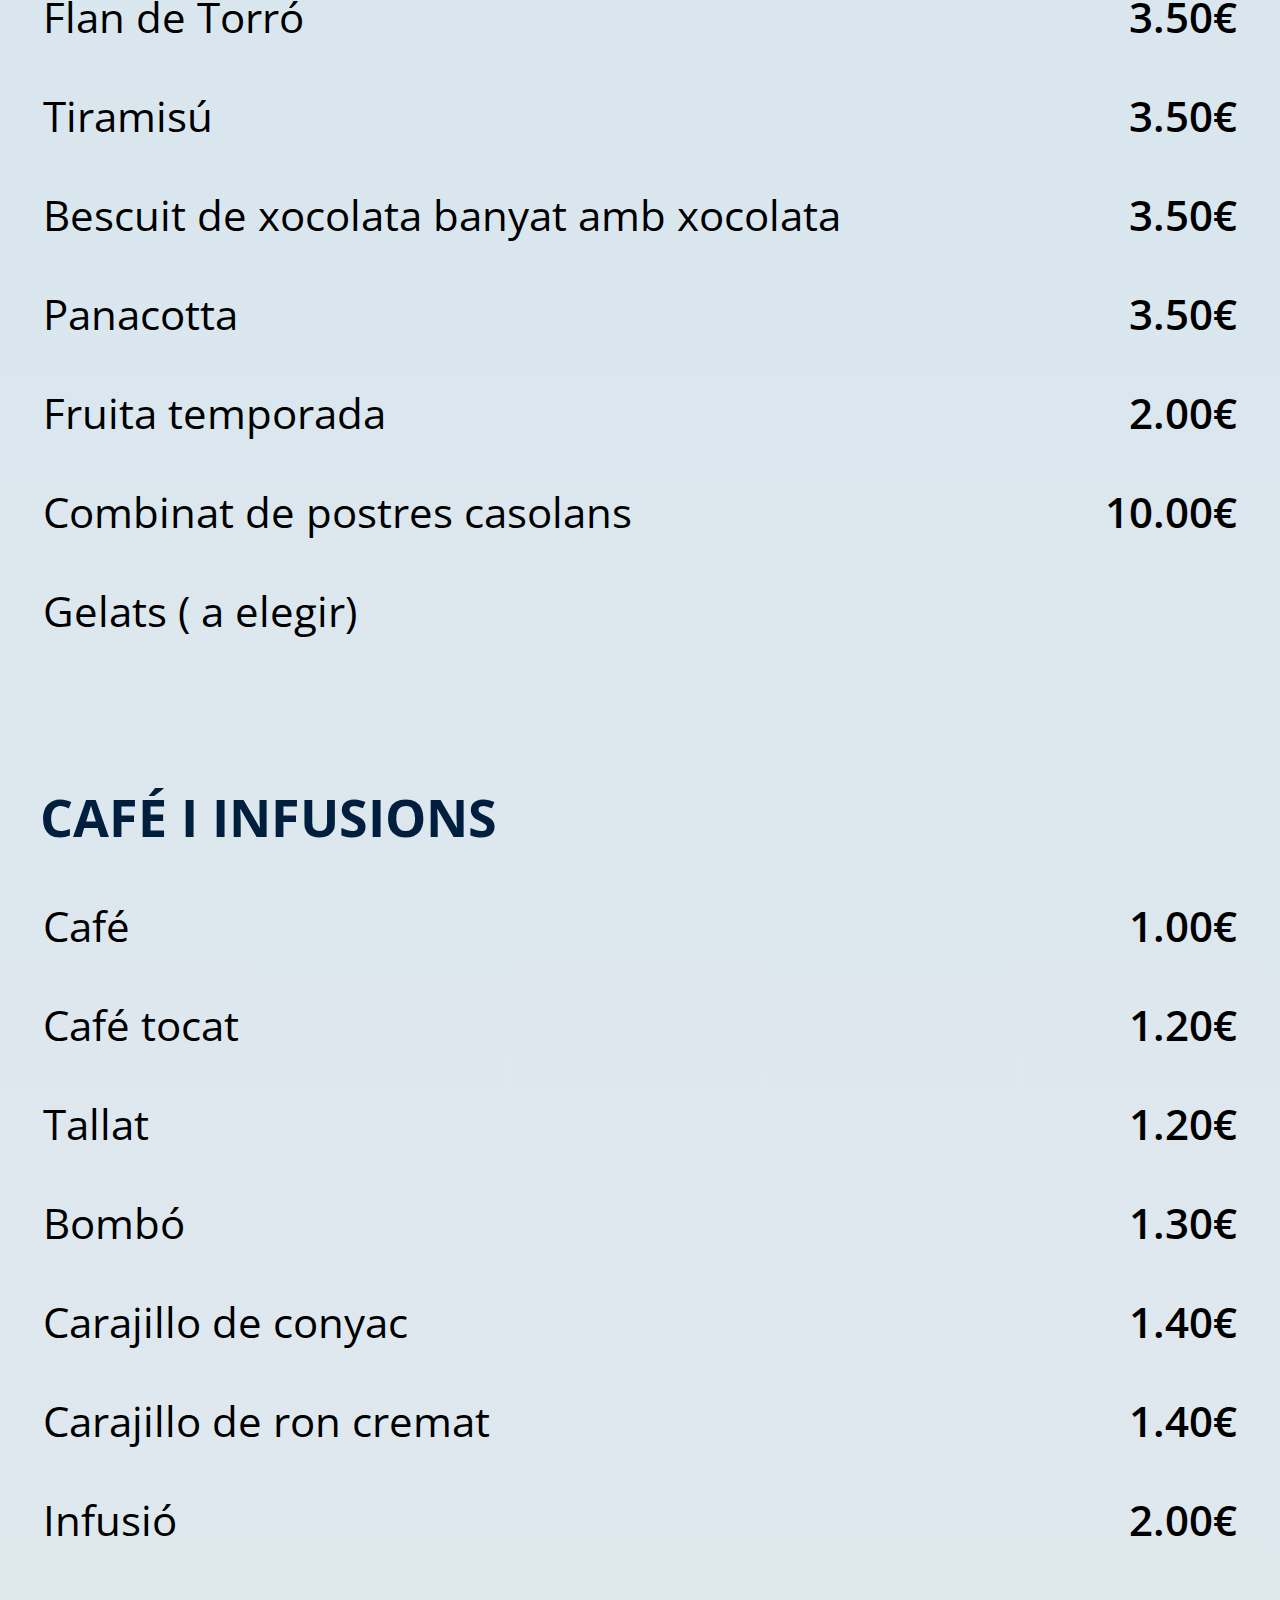
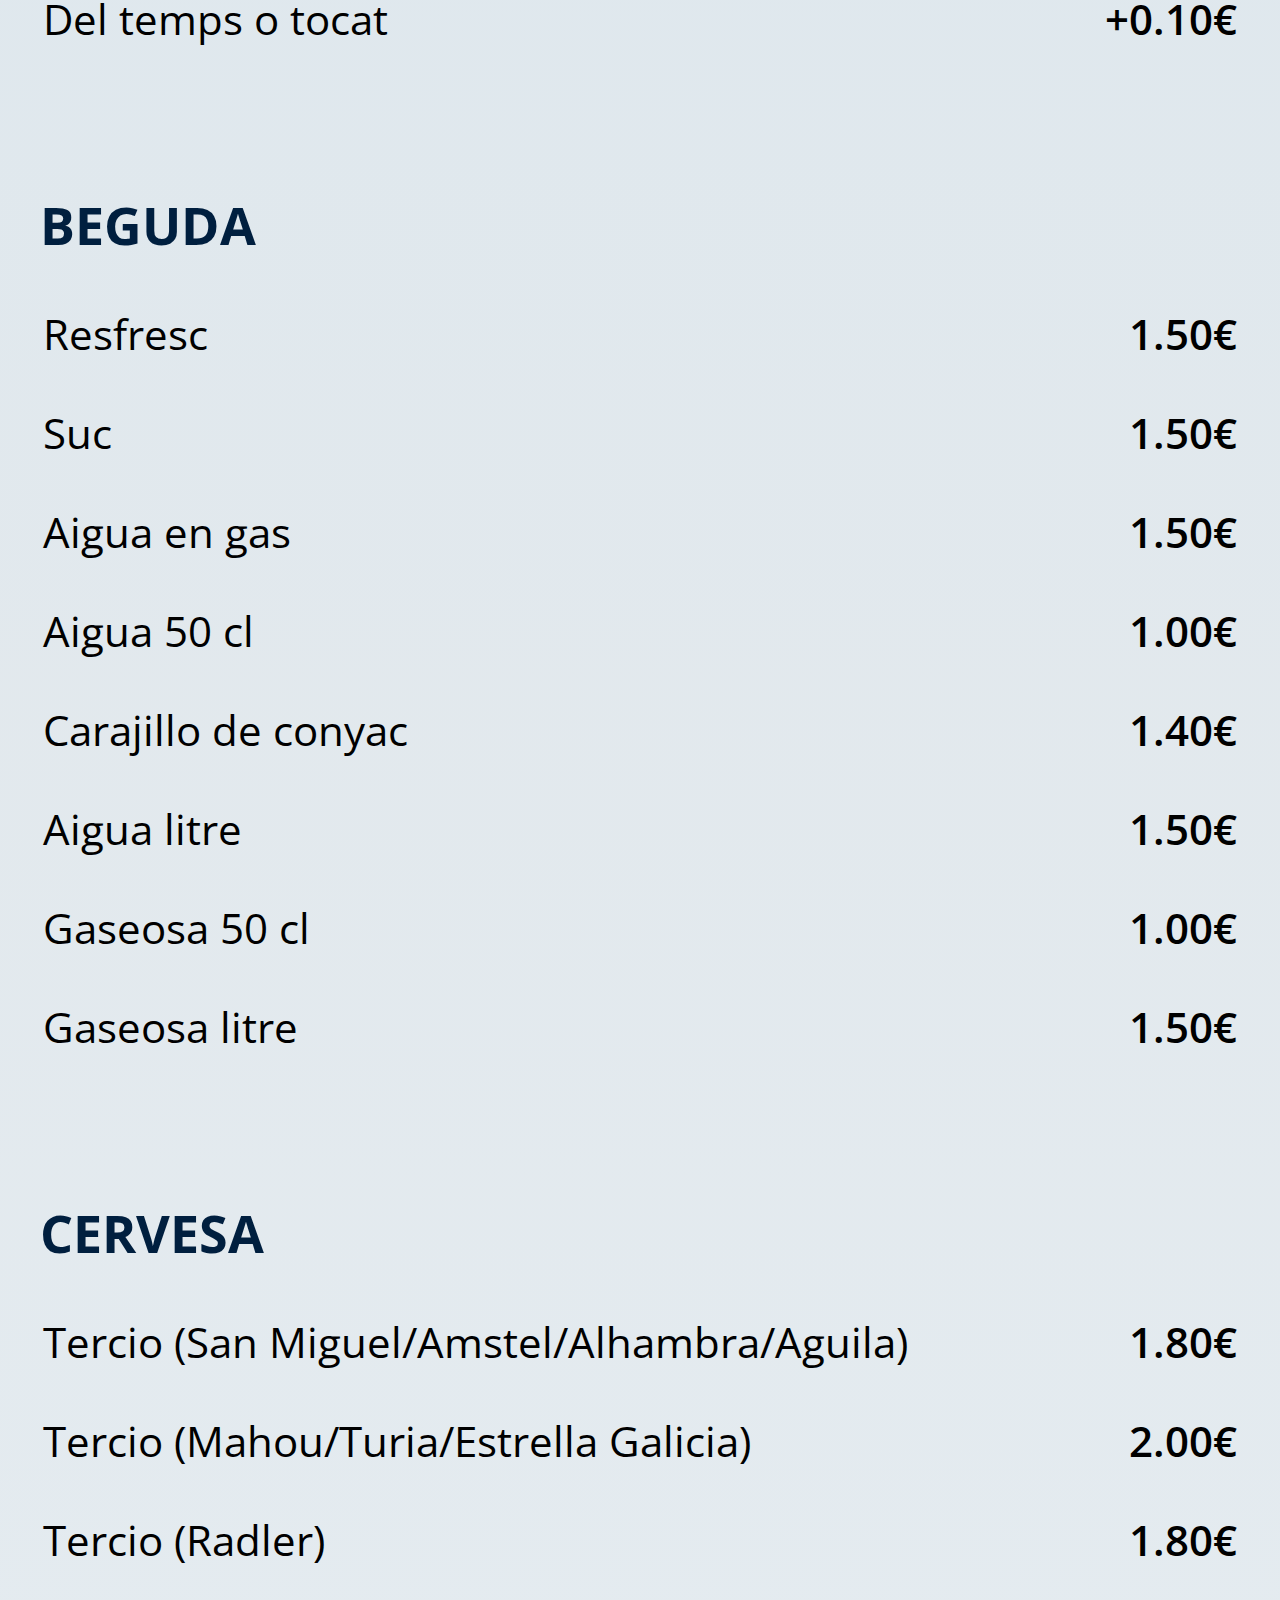
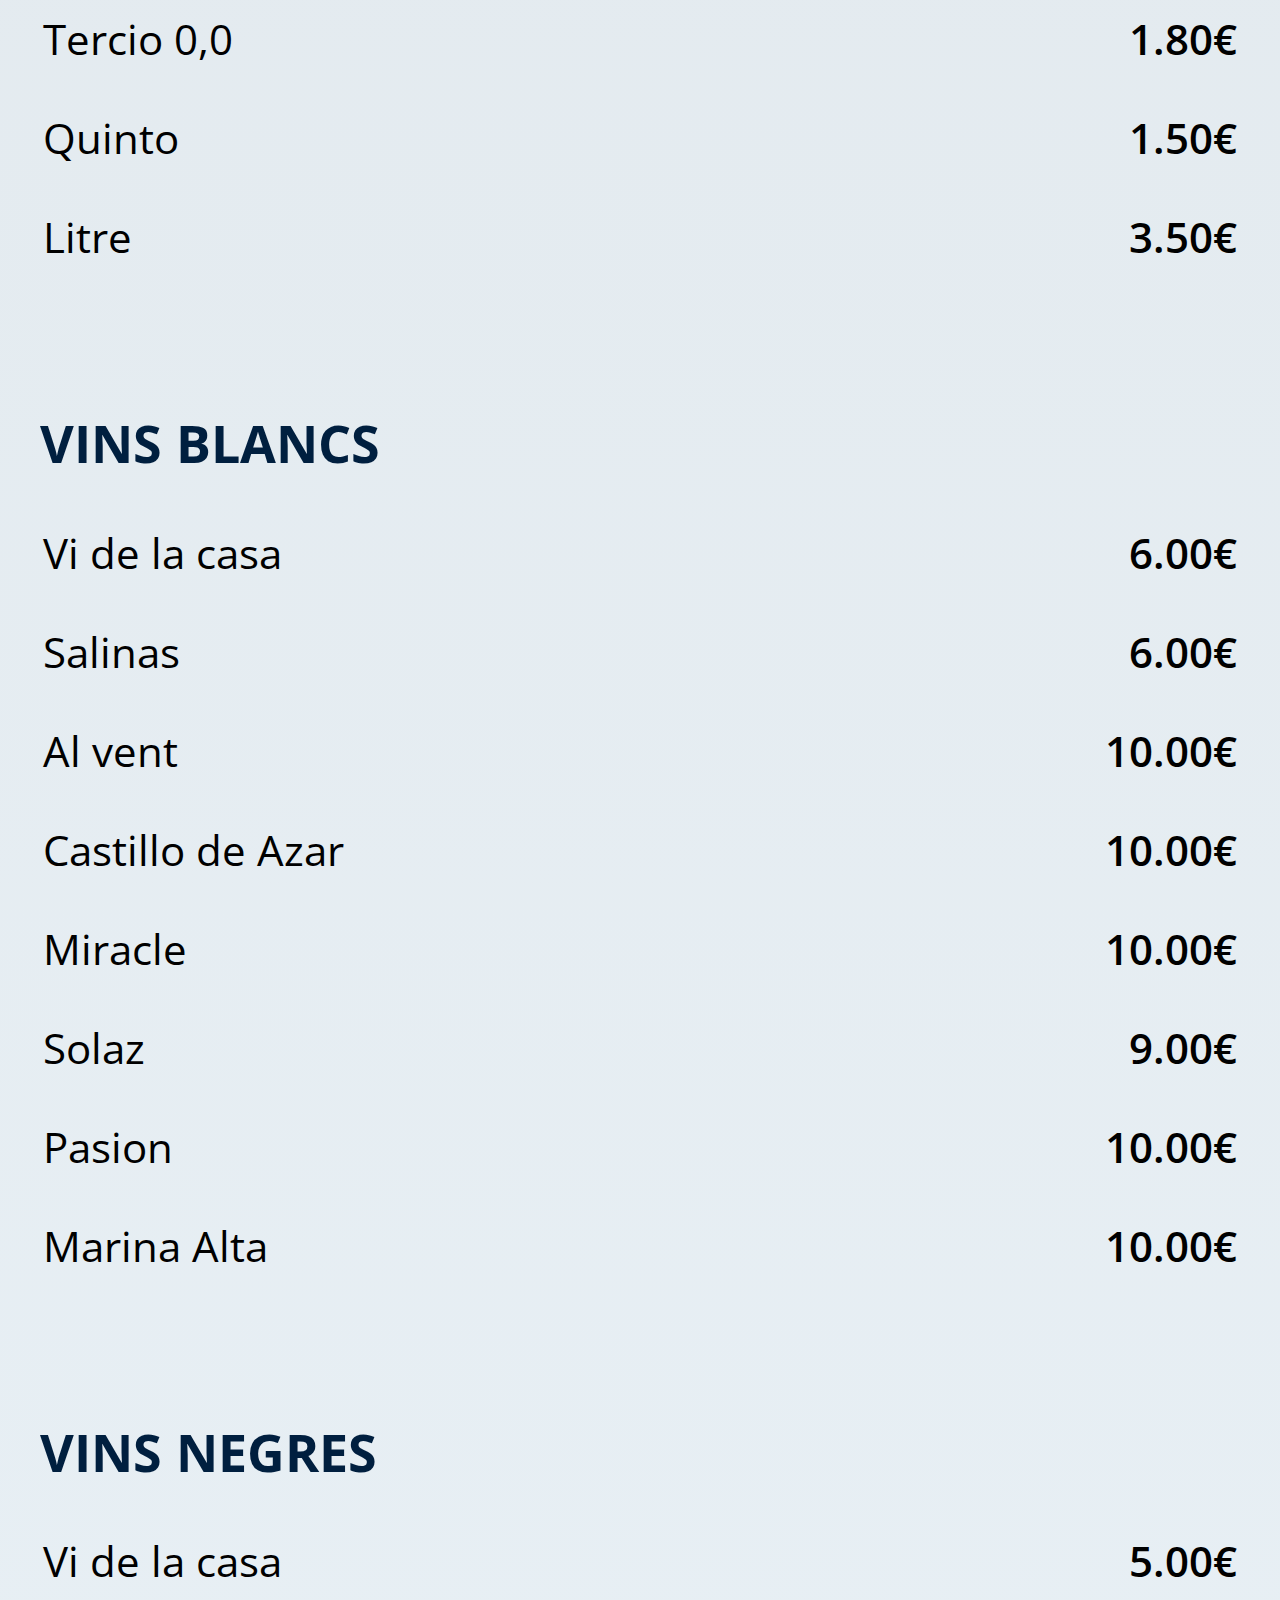
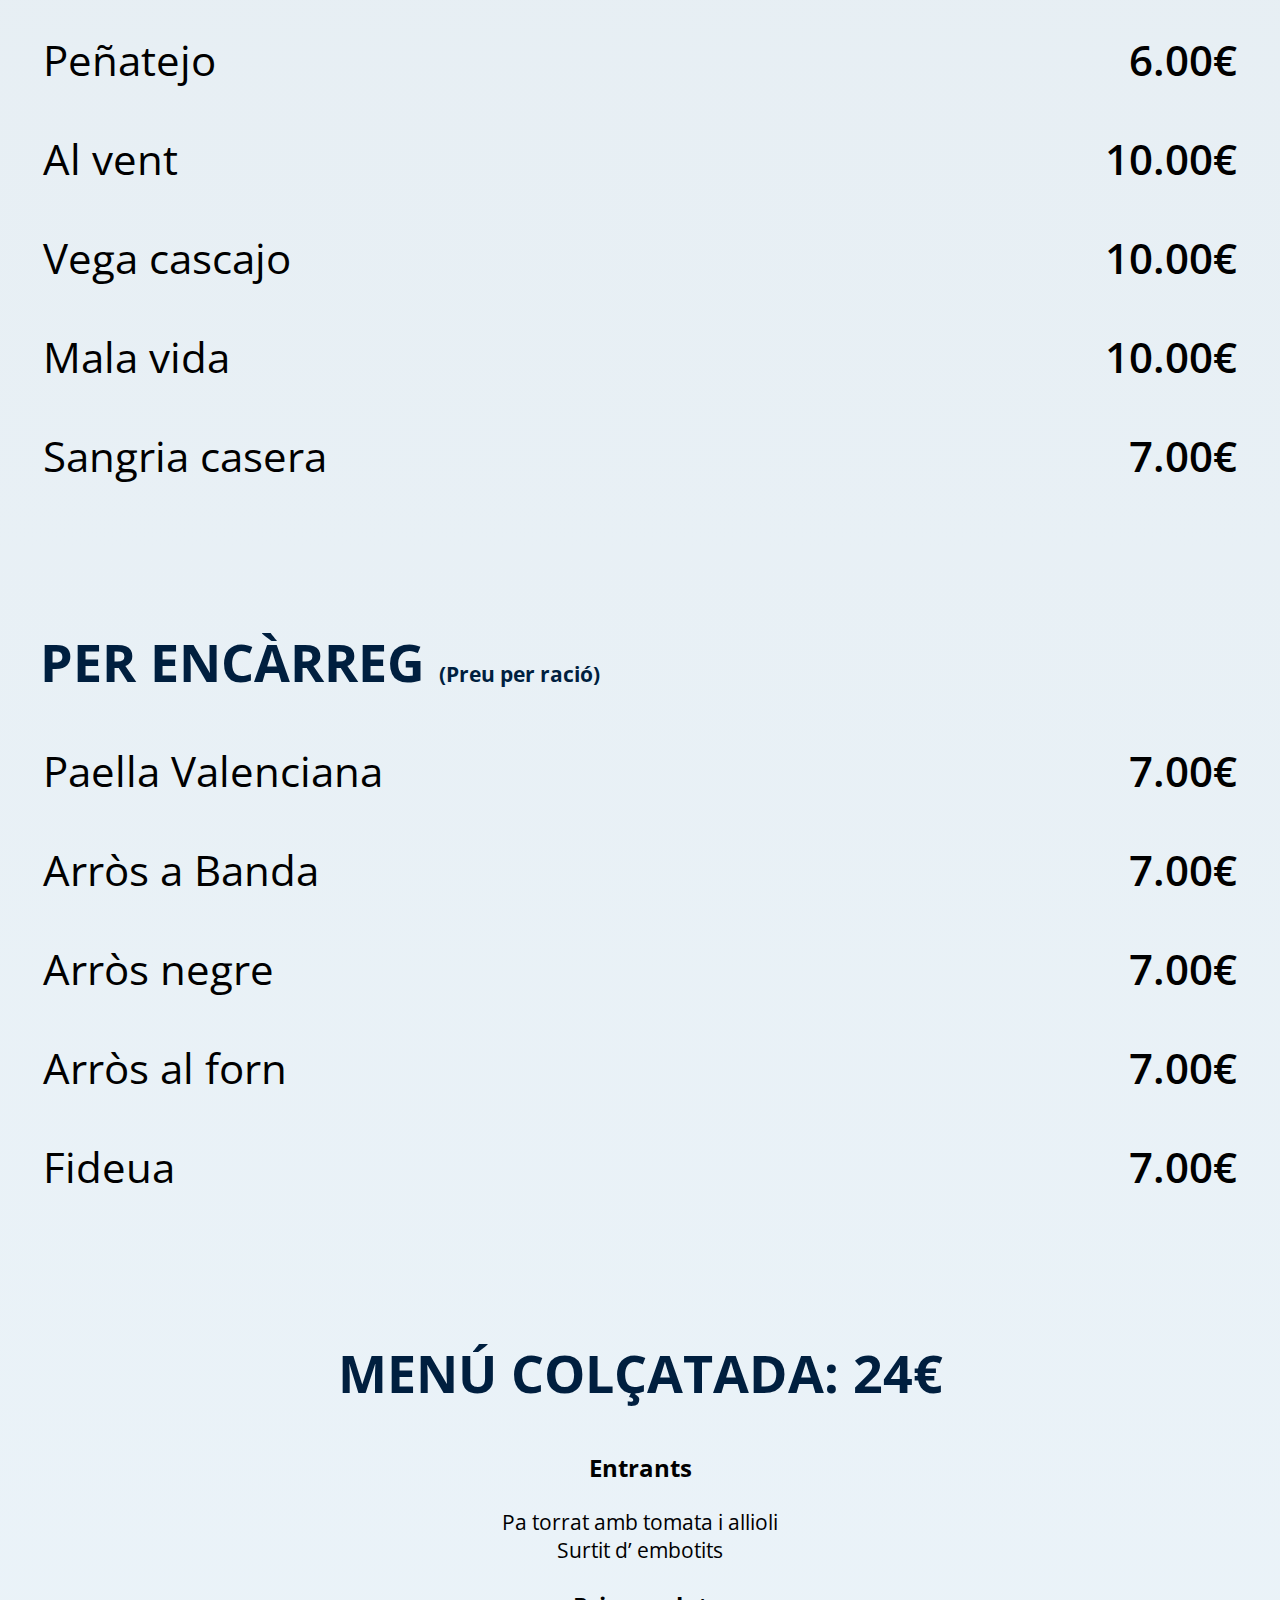
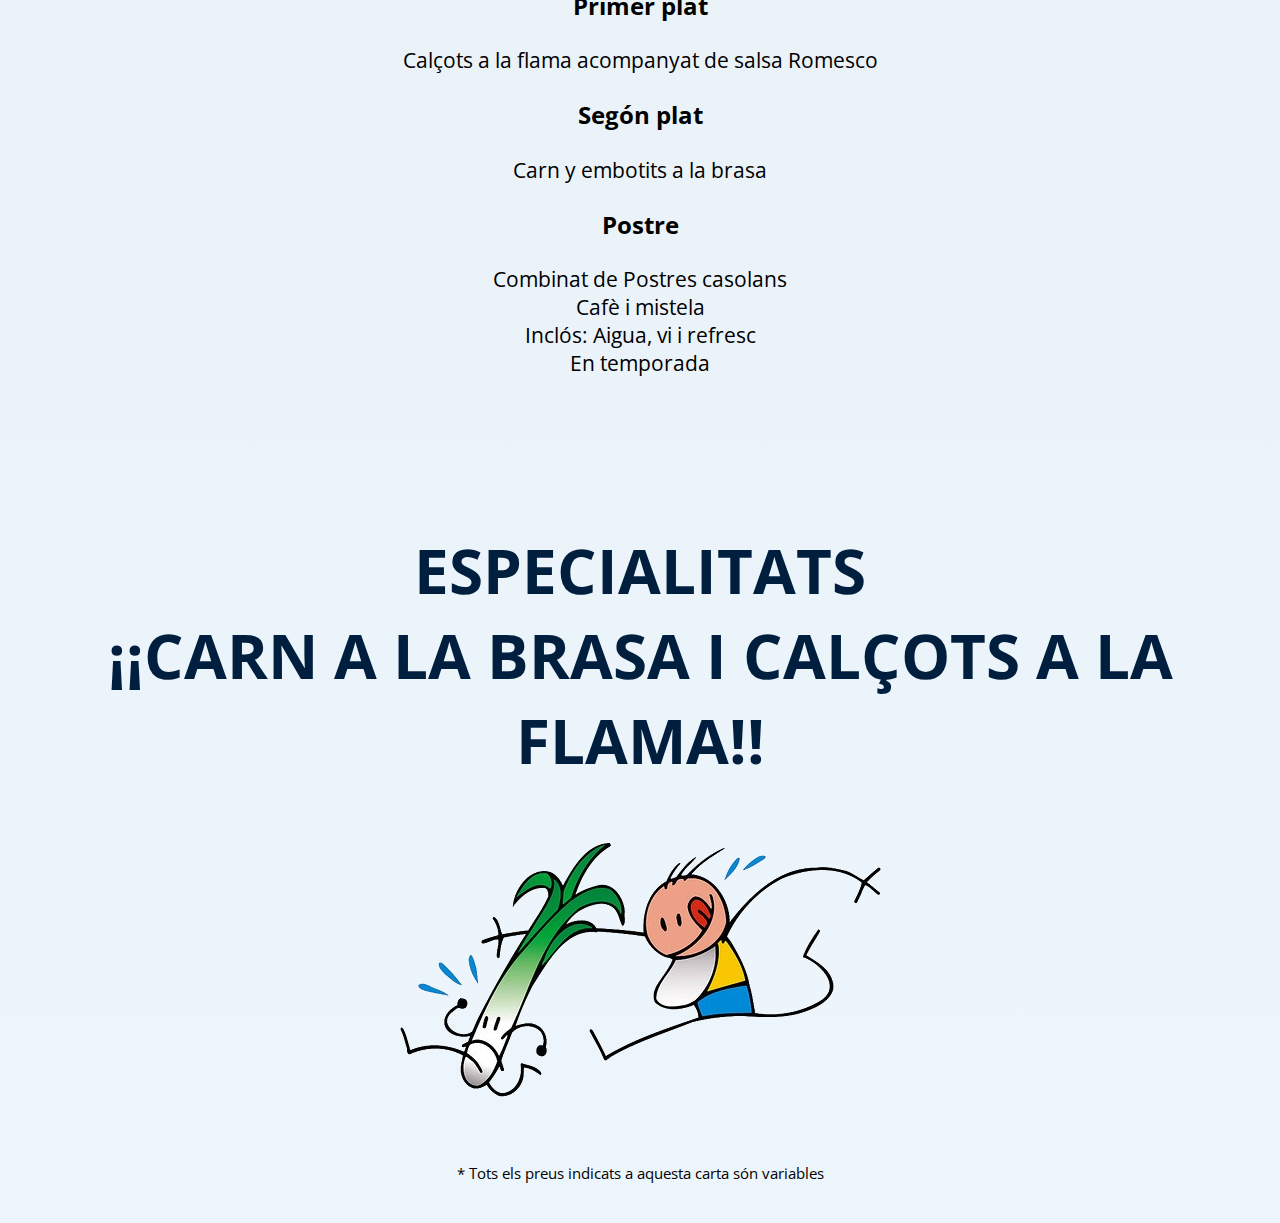
==== commit bbc4042e: "Nuevos precios 1" ====
--- a/index.html
+++ b/index.html
@@ -59,19 +59,15 @@
     <table class="tablaProductos">
         <tr>
             <td>Papes</td>
-            <td>1.50€</td>
+            <td>1.10€</td>
         </tr>
         <tr>
             <td>Cacaus</td>
-            <td>1.00€</td>
-        </tr>
-        <tr>
-            <td>Tramussos</td>
-            <td>1.00€</td>
+            <td>1.10€</td>
         </tr>
         <tr>
             <td>Variants</td>
-            <td>1.00€</td>
+            <td>1.10€</td>
         </tr>
         <tr>
             <td>Boquerons amb olives</td>
@@ -83,11 +79,11 @@
         </tr>
         <tr>
             <td>Ensaladilla de cranc</td>
-            <td>3.00€</td>
+            <td>3.50€</td>
         </tr>
         <tr>
             <td>Morro</td>
-            <td>3.00€</td>
+            <td>3.50€</td>
         </tr>
     </table>
 
@@ -99,7 +95,7 @@
         </tr>
         <tr>
             <td>Pernil i formatge</td>
-            <td>5.00€</td>
+            <td>5.50€</td>
         </tr>
         <tr>
             <td>Braves amb bacon i salsa barbacoa</td>
@@ -107,19 +103,19 @@
         </tr>
         <tr>
             <td>Braves amb salsa brava i allioli</td>
-            <td>3.50€</td>
+            <td>4.00€</td>
         </tr>
         <tr>
             <td>Mandonguilles de bacallà</td>
-            <td>4.00€</td>
+            <td>4.50€</td>
         </tr>
         <tr>
             <td>Mandonguilles de polp</td>
-            <td>4.00€</td>
+            <td>4.50€</td>
         </tr>
         <tr>
             <td>Mandonguilles de pernil</td>
-            <td>3.50€</td>
+            <td>4.50€</td>
         </tr>
         <tr>
             <td>Calamar a la plantxa</td>
--- a/styles.css
+++ b/styles.css
@@ -1,6 +1,6 @@
 body {
     font-family: 'Open Sans', sans-serif;
-    font-size: 1.5em;
+    font-size: 1.3em;
     margin: 40px 20px;
     background: #f2f6f8;
     background: -moz-linear-gradient(top, rgba(242, 246, 248, 1) 0%, #bcddf0 5%, rgba(216, 225, 231, 0.74) 66%, rgba(224, 239, 249, 0.6) 100%);
